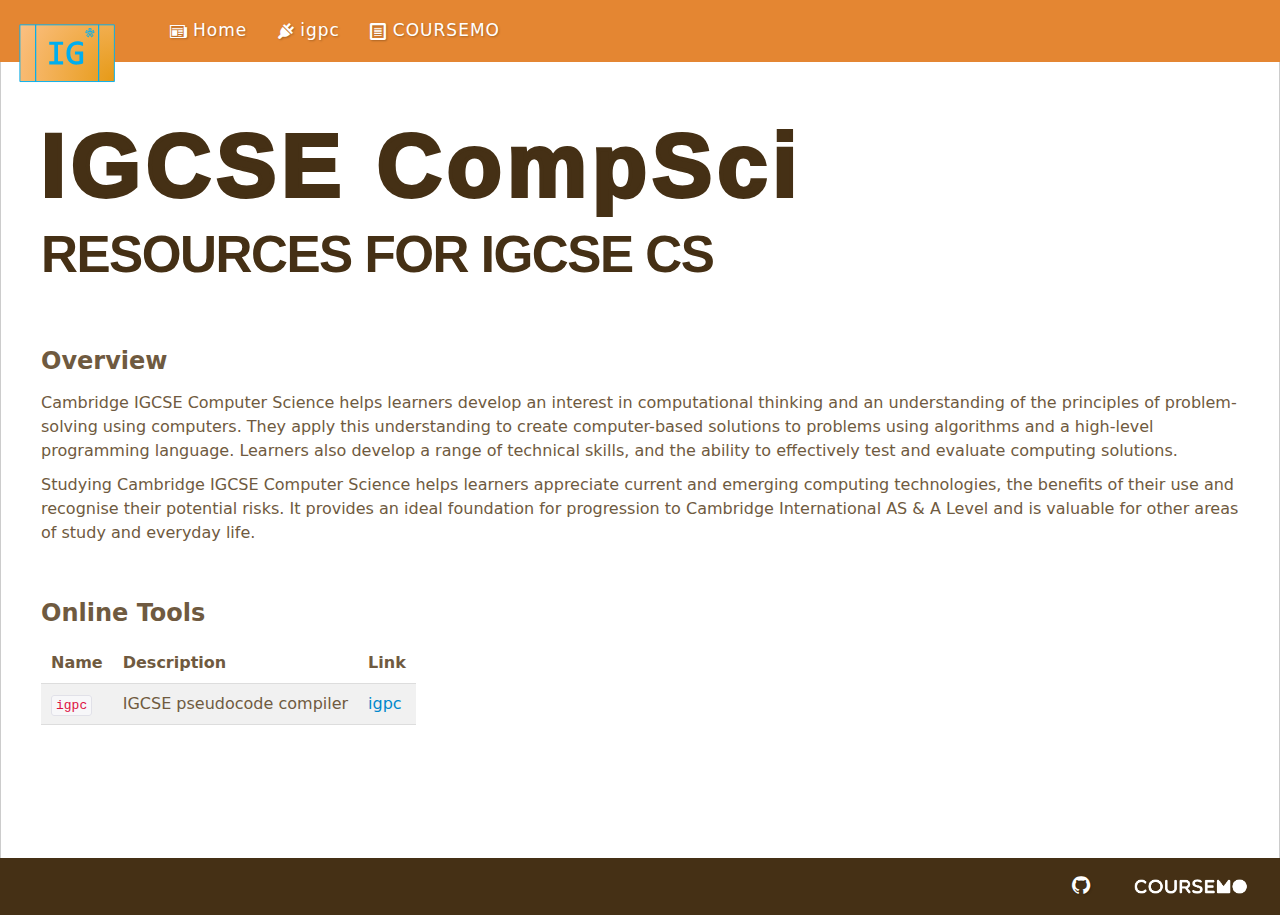
==== index.html @ 7dfcaa10 "feat: show error when compile igpc code failed" ====
<!DOCTYPE html><html lang="en"><head><meta charset="utf-8"><meta name="viewport" content="width=device-width,initial-scale=1,user-scalable=0"><title>IGCSE CompSci: RESOURCES FOR IGCSE CS</title><link rel="icon shortcut" type="image/x-icon" href="/favicon.09aa0899.ico"><link href="/index.f1727b4e.css" rel="stylesheet"><link href="/index.8c109ecf.css" rel="stylesheet"></head><body class="page-index"> <div class="navbar navbar-inverse"> <div class="navbar-inner"> <div class="container"> <div class="collapse nav-collapse"> <a class="brand" href="/"><span class="logo"></span></a> <ul class="flex flex-wrap nav"> <li> <a href="/"><i class="icon-newspaper"></i><span>Home</span></a> </li>           <li> <a href="/igpc/"><i class="icon-power-cord"></i><span>igpc</span></a> </li> <li class="hidden md:list-item"> <a href="https://www.coursemo.com/" title="COURSEMO"><i class="icon-file-text"></i><span>COURSEMO</span></a> </li> </ul> </div> </div> </div> </div> <div class="main"> <div class="container mx-auto"> <div class="main-content"> <div class="title-header"> <span class="name">IGCSE CompSci</span><span class="tag-line">RESOURCES FOR IGCSE CS</span> </div> <h2>Overview</h2> <p> Cambridge IGCSE Computer Science helps learners develop an interest in computational thinking and an understanding of the principles of problem-solving using computers. They apply this understanding to create computer-based solutions to problems using algorithms and a high-level programming language. Learners also develop a range of technical skills, and the ability to effectively test and evaluate computing solutions. </p> <p> Studying Cambridge IGCSE Computer Science helps learners appreciate current and emerging computing technologies, the benefits of their use and recognise their potential risks. It provides an ideal foundation for progression to Cambridge International AS & A Level and is valuable for other areas of study and everyday life. </p> <h2>Online Tools</h2> <table class="border-collapse my-table"> <tbody> <tr> <th>Name</th> <th>Description</th> <th>Link</th> </tr> <tr> <td><code>igpc</code></td> <td>IGCSE pseudocode compiler</td> <td> <a href="/igpc/">igpc</a> </td> </tr> </tbody> </table> </div> </div> </div> <footer class="footer"> <div class="inner"> <div class="container mx-auto"> <div class="footer-main"> <ul class="flex flex-row justify-end">  <li class="social"> <a href="https://github.com/igcompsci" title="igcompsci on GitHub"><span class="icon-github"></span></a> </li> <li> <a href="https://www.coursemo.com/" title="COURSEMO"><img src="/coursemo-logo.a5d1cfae.png" alt="COURSEMO" width="150" height="20" class="inline-block"></a> </li> </ul> </div> </div> </div> </footer> </body></html>
---- index.f1727b4e.css ----
*,:before,:after{box-sizing:border-box;border:0 solid #e5e7eb}:before,:after{--tw-content:""}html{-webkit-text-size-adjust:100%;tab-size:4;font-family:ui-sans-serif,system-ui,-apple-system,BlinkMacSystemFont,Segoe UI,Roboto,Helvetica Neue,Arial,Noto Sans,sans-serif,Apple Color Emoji,Segoe UI Emoji,Segoe UI Symbol,Noto Color Emoji;line-height:1.5}body{line-height:inherit;margin:0}hr{height:0;color:inherit;border-top-width:1px}abbr:where([title]){-webkit-text-decoration:underline dotted;text-decoration:underline dotted}h1,h2,h3,h4,h5,h6{font-size:inherit;font-weight:inherit}a{color:inherit;-webkit-text-decoration:inherit;-webkit-text-decoration:inherit;text-decoration:inherit}b,strong{font-weight:bolder}code,kbd,samp,pre{font-family:ui-monospace,SFMono-Regular,Menlo,Monaco,Consolas,Liberation Mono,Courier New,monospace;font-size:1em}small{font-size:80%}sub,sup{vertical-align:baseline;font-size:75%;line-height:0;position:relative}sub{bottom:-.25em}sup{top:-.5em}table{text-indent:0;border-color:inherit;border-collapse:collapse}button,input,optgroup,select,textarea{font-family:inherit;font-size:100%;font-weight:inherit;line-height:inherit;color:inherit;margin:0;padding:0}button,select{text-transform:none}button,[type=button],[type=reset],[type=submit]{-webkit-appearance:button;background-color:#0000;background-image:none}:-moz-focusring{outline:auto}:-moz-ui-invalid{box-shadow:none}progress{vertical-align:baseline}::-webkit-inner-spin-button,::-webkit-outer-spin-button{height:auto}[type=search]{-webkit-appearance:textfield;outline-offset:-2px}::-webkit-search-decoration{-webkit-appearance:none}::-webkit-file-upload-button{-webkit-appearance:button;font:inherit}summary{display:list-item}blockquote,dl,dd,h1,h2,h3,h4,h5,h6,hr,figure,p,pre{margin:0}fieldset{margin:0;padding:0}legend{padding:0}ol,ul,menu{margin:0;padding:0;list-style:none}textarea{resize:vertical}input::placeholder,textarea::placeholder{opacity:1;color:#9ca3af}button,[role=button]{cursor:pointer}:disabled{cursor:default}img,svg,video,canvas,audio,iframe,embed,object{vertical-align:middle;display:block}img,video{max-width:100%;height:auto}*,:before,:after{--tw-border-spacing-x:0;--tw-border-spacing-y:0;--tw-translate-x:0;--tw-translate-y:0;--tw-rotate:0;--tw-skew-x:0;--tw-skew-y:0;--tw-scale-x:1;--tw-scale-y:1;--tw-pan-x: ;--tw-pan-y: ;--tw-pinch-zoom: ;--tw-scroll-snap-strictness:proximity;--tw-ordinal: ;--tw-slashed-zero: ;--tw-numeric-figure: ;--tw-numeric-spacing: ;--tw-numeric-fraction: ;--tw-ring-inset: ;--tw-ring-offset-width:0px;--tw-ring-offset-color:#fff;--tw-ring-color:#3b82f680;--tw-ring-offset-shadow:0 0 #0000;--tw-ring-shadow:0 0 #0000;--tw-shadow:0 0 #0000;--tw-shadow-colored:0 0 #0000;--tw-blur: ;--tw-brightness: ;--tw-contrast: ;--tw-grayscale: ;--tw-hue-rotate: ;--tw-invert: ;--tw-saturate: ;--tw-sepia: ;--tw-drop-shadow: ;--tw-backdrop-blur: ;--tw-backdrop-brightness: ;--tw-backdrop-contrast: ;--tw-backdrop-grayscale: ;--tw-backdrop-hue-rotate: ;--tw-backdrop-invert: ;--tw-backdrop-opacity: ;--tw-backdrop-saturate: ;--tw-backdrop-sepia: }::backdrop{--tw-border-spacing-x:0;--tw-border-spacing-y:0;--tw-translate-x:0;--tw-translate-y:0;--tw-rotate:0;--tw-skew-x:0;--tw-skew-y:0;--tw-scale-x:1;--tw-scale-y:1;--tw-pan-x: ;--tw-pan-y: ;--tw-pinch-zoom: ;--tw-scroll-snap-strictness:proximity;--tw-ordinal: ;--tw-slashed-zero: ;--tw-numeric-figure: ;--tw-numeric-spacing: ;--tw-numeric-fraction: ;--tw-ring-inset: ;--tw-ring-offset-width:0px;--tw-ring-offset-color:#fff;--tw-ring-color:#3b82f680;--tw-ring-offset-shadow:0 0 #0000;--tw-ring-shadow:0 0 #0000;--tw-shadow:0 0 #0000;--tw-shadow-colored:0 0 #0000;--tw-blur: ;--tw-brightness: ;--tw-contrast: ;--tw-grayscale: ;--tw-hue-rotate: ;--tw-invert: ;--tw-saturate: ;--tw-sepia: ;--tw-drop-shadow: ;--tw-backdrop-blur: ;--tw-backdrop-brightness: ;--tw-backdrop-contrast: ;--tw-backdrop-grayscale: ;--tw-backdrop-hue-rotate: ;--tw-backdrop-invert: ;--tw-backdrop-opacity: ;--tw-backdrop-saturate: ;--tw-backdrop-sepia: }.container{width:100%}@media (min-width:640px){.container{max-width:640px}}@media (min-width:768px){.container{max-width:768px}}@media (min-width:1024px){.container{max-width:1024px}}@media (min-width:1280px){.container{max-width:1280px}}@media (min-width:1536px){.container{max-width:1536px}}.absolute{position:absolute}.relative{position:relative}.right-4{right:1rem}.top-3{top:.75rem}.mx-auto{margin-left:auto;margin-right:auto}.mb-2{margin-bottom:.5rem}.mt-2{margin-top:.5rem}.inline-block{display:inline-block}.flex{display:flex}.table{display:table}.hidden{display:none}.w-full{width:100%}.border-collapse{border-collapse:collapse}.cursor-pointer{cursor:pointer}.flex-row{flex-direction:row}.flex-wrap{flex-wrap:wrap}.justify-end{justify-content:flex-end}.justify-between{justify-content:space-between}.gap-y-6{row-gap:1.5rem}.overflow-auto{overflow:auto}.rounded-md{border-radius:.375rem}.border{border-width:1px}.bg-gray-50{--tw-bg-opacity:1;background-color:rgb(249 250 251/var(--tw-bg-opacity))}.bg-white{--tw-bg-opacity:1;background-color:rgb(255 255 255/var(--tw-bg-opacity))}.bg-indigo-600{--tw-bg-opacity:1;background-color:rgb(79 70 229/var(--tw-bg-opacity))}.bg-stone-800{--tw-bg-opacity:1;background-color:rgb(41 37 36/var(--tw-bg-opacity))}.bg-cyan-500{--tw-bg-opacity:1;background-color:rgb(6 182 212/var(--tw-bg-opacity))}.px-4{padding-left:1rem;padding-right:1rem}.py-4{padding-top:1rem;padding-bottom:1rem}.py-2{padding-top:.5rem;padding-bottom:.5rem}.py-5{padding-top:1.25rem;padding-bottom:1.25rem}.font-bold{font-weight:700}.italic{font-style:italic}.text-black{--tw-text-opacity:1;color:rgb(0 0 0/var(--tw-text-opacity))}.text-gray-500{--tw-text-opacity:1;color:rgb(107 114 128/var(--tw-text-opacity))}.text-red-500{--tw-text-opacity:1;color:rgb(239 68 68/var(--tw-text-opacity))}.text-white{--tw-text-opacity:1;color:rgb(255 255 255/var(--tw-text-opacity))}.text-zinc-500{--tw-text-opacity:1;color:rgb(113 113 122/var(--tw-text-opacity))}@font-face{font-family:icomoon;src:url(icomoon.8919afe2.woff)format("woff"),url(icomoon.17efd0f9.ttf)format("truetype"),url(icomoon.3ae5af94.svg#icomoon)format("svg");font-weight:400;font-style:normal}.anchor:before,[class*=\ icon-],[class^=icon-]{speak:none;font-variant:normal;text-transform:none;-webkit-font-smoothing:antialiased;-moz-osx-font-smoothing:grayscale;font-style:normal;font-weight:400;line-height:1;font-family:icomoon!important}.icon-newspaper:before{content:""}.icon-file-text:before{content:""}.icon-cog:before{content:""}.icon-power-cord:before{content:""}.anchor:before{content:""}.icon-star-full:before{content:""}.icon-arrow-right:before{content:""}.icon-twitter:before{content:""}.icon-rss:before{content:""}.icon-github:before{content:""}.hover\:bg-indigo-700:hover{--tw-bg-opacity:1;background-color:rgb(67 56 202/var(--tw-bg-opacity))}.hover\:bg-cyan-600:hover{--tw-bg-opacity:1;background-color:rgb(8 145 178/var(--tw-bg-opacity))}.hover\:text-black:hover{--tw-text-opacity:1;color:rgb(0 0 0/var(--tw-text-opacity))}@media (min-width:768px){.md\:list-item{display:list-item}}@media (min-width:1024px){.lg\:w-1\/2{width:50%}}
---- index.8c109ecf.css ----
body{color:#6f5a40;background:#f5f6f6}a{color:#08c;text-decoration:none}a:hover{color:#e48632;text-decoration:underline}p{margin:0 0 10px}img{max-width:100%;width:auto\9 ;height:auto;vertical-align:middle;border:0}pre{word-break:break-all;word-wrap:break-word;white-space:pre;white-space:pre-wrap;background-color:#f5f5f5;border:1px solid #00000026;border-radius:4px;margin:0 0 10px;padding:9.5px;font-size:13px;line-height:20px;display:block}code,pre{font-family:Monaco,Consolas,Lucida Console,monospace;font-size:13px}code{color:#d14;white-space:nowrap;background-color:#f7f7f9;border:1px solid #e1e1e8;border-radius:3px;padding:2px 4px}pre code{color:#f8f8f8;background-color:#181818;padding:1em;font-size:14px;display:block}.my-table th,.my-table td{text-align:left;vertical-align:top;padding:8px 10px;display:table-cell}.my-table tr{border-bottom:1px solid #ddd}.my-table tr:nth-child(2n){background-color:#f1f1f1}.navbar-inverse .navbar-inner{filter:none;background-color:#e48632;background-image:none;border:0;border-radius:0;padding:0}.navbar .container{margin-left:auto;margin-right:auto}.navbar .nav{letter-spacing:1px;margin:0 10px 0 155px;font-size:17px;font-weight:400}.nav-collapse{position:relative}.navbar .nav>li>a{color:#fff;text-shadow:1px 1px 2px #00000040;padding:18px 15px;display:block}.navbar .nav>li>a:hover{color:#fff;background-color:#d67f2d;text-decoration:none}.navbar .nav>li>a i{vertical-align:middle;margin-top:1px;margin-right:5px;display:inline-block}.page-index .brand{position:absolute;top:5px}.page-index .brand .logo{z-index:3;position:relative}.brand .logo{width:150px;height:90px;background-image:url(igcompsci-logo.c25d1e5a.svg);display:block}.main{min-height:600px;background-color:#f5f6f6}.main .main-content{min-height:796px;background-color:#fff;border-left:1px solid #ccc;border-right:1px solid #ccc;padding:36px 40px}.main-content h1,.main-content h2,.main-content h3,.main-content h4,.main-content h5,.main-content h6{color:inherit;text-rendering:optimizelegibility;margin:10px 0;font-family:inherit;font-weight:700;line-height:20px}.main-content h1,.main-content h2,.main-content h3{line-height:40px}.main-content h1{color:#453015;margin:50px 0 .8em;font-family:sans-serif;font-size:32px}.main-content h2{margin-top:2em;font-size:24px}.main-content h3{margin-top:1em;font-size:1.2em}.footer{color:#fff;height:4em;letter-spacing:1px;text-shadow:1px 1px 2px #00000040;font-size:14px;line-height:4em}.footer .inner{background-color:#453015}.footer-main li a{color:#fff;padding:1.4em 1em}.footer-main li a:hover{background-color:#3e2b13;text-decoration:none}.footer-main li.social a{vertical-align:middle;padding:.95em .6em .73em;font-size:1.3em}.main-content .title-header{color:#453015;margin:0 0 .8em;font-family:sans-serif;font-size:32px}.main-content .title-header .name{letter-spacing:.06em;-webkit-text-stroke:4px;font-size:2.8em;font-weight:900}.main-content .title-header .tag-line{letter-spacing:-1.5px;text-transform:uppercase;margin-top:-.3em;margin-bottom:10px;font-size:1.6em;font-weight:700;display:block}@media (max-width:1024px){.main .main-content{padding:32px 10px 20px}.main-content h2{margin-top:1em}.main-content .title-header{font-size:16px}}
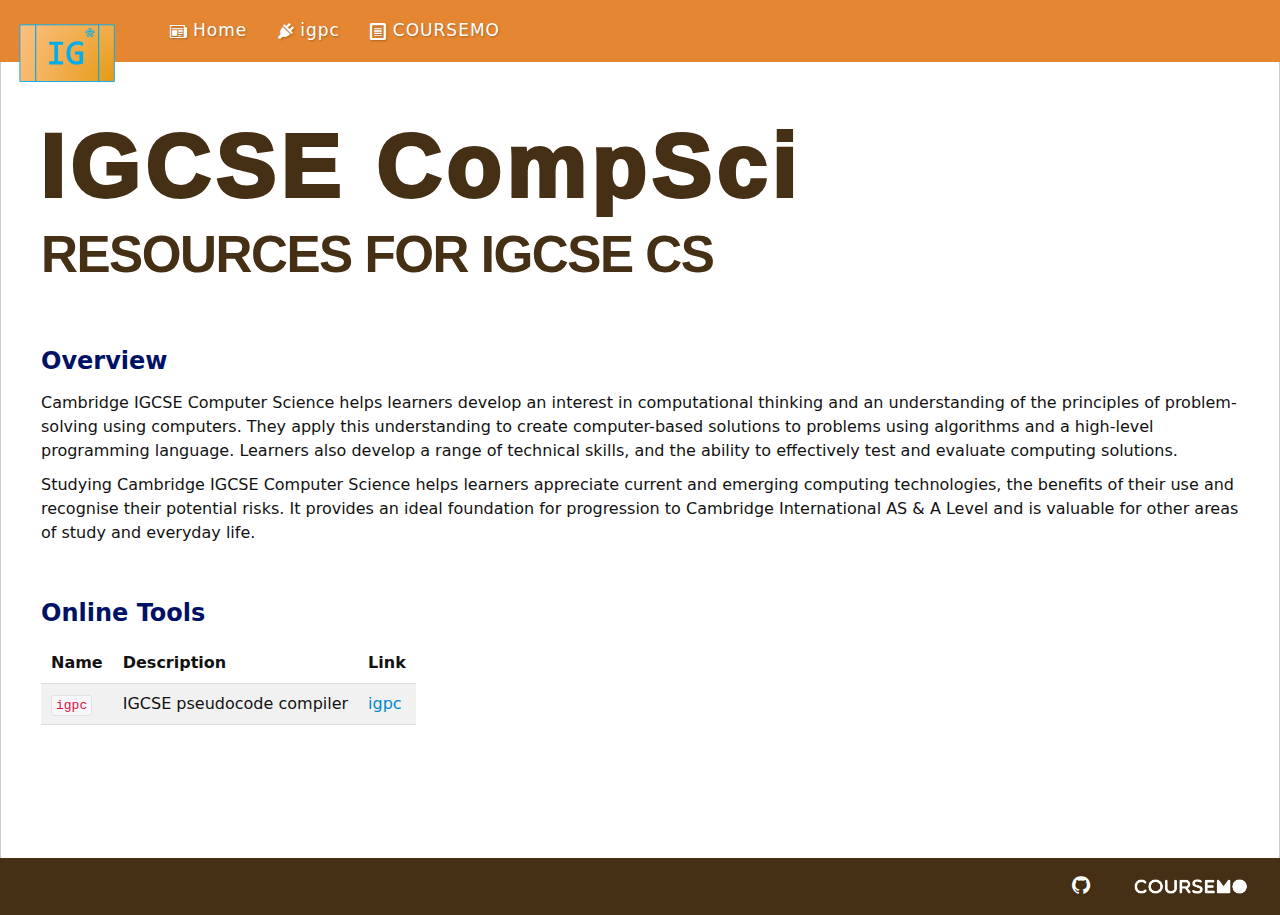
==== commit 23916d92: "feat: add page lightbot" ====
--- a/index.html
+++ b/index.html
@@ -1 +1 @@
-<!DOCTYPE html><html lang="en"><head><meta charset="utf-8"><meta name="viewport" content="width=device-width,initial-scale=1,user-scalable=0"><title>IGCSE CompSci: RESOURCES FOR IGCSE CS</title><link rel="icon shortcut" type="image/x-icon" href="/favicon.09aa0899.ico"><link href="/index.f1727b4e.css" rel="stylesheet"><link href="/index.8c109ecf.css" rel="stylesheet"></head><body class="page-index"> <div class="navbar navbar-inverse"> <div class="navbar-inner"> <div class="container"> <div class="collapse nav-collapse"> <a class="brand" href="/"><span class="logo"></span></a> <ul class="flex flex-wrap nav"> <li> <a href="/"><i class="icon-newspaper"></i><span>Home</span></a> </li>           <li> <a href="/igpc/"><i class="icon-power-cord"></i><span>igpc</span></a> </li> <li class="hidden md:list-item"> <a href="https://www.coursemo.com/" title="COURSEMO"><i class="icon-file-text"></i><span>COURSEMO</span></a> </li> </ul> </div> </div> </div> </div> <div class="main"> <div class="container mx-auto"> <div class="main-content"> <div class="title-header"> <span class="name">IGCSE CompSci</span><span class="tag-line">RESOURCES FOR IGCSE CS</span> </div> <h2>Overview</h2> <p> Cambridge IGCSE Computer Science helps learners develop an interest in computational thinking and an understanding of the principles of problem-solving using computers. They apply this understanding to create computer-based solutions to problems using algorithms and a high-level programming language. Learners also develop a range of technical skills, and the ability to effectively test and evaluate computing solutions. </p> <p> Studying Cambridge IGCSE Computer Science helps learners appreciate current and emerging computing technologies, the benefits of their use and recognise their potential risks. It provides an ideal foundation for progression to Cambridge International AS & A Level and is valuable for other areas of study and everyday life. </p> <h2>Online Tools</h2> <table class="border-collapse my-table"> <tbody> <tr> <th>Name</th> <th>Description</th> <th>Link</th> </tr> <tr> <td><code>igpc</code></td> <td>IGCSE pseudocode compiler</td> <td> <a href="/igpc/">igpc</a> </td> </tr> </tbody> </table> </div> </div> </div> <footer class="footer"> <div class="inner"> <div class="container mx-auto"> <div class="footer-main"> <ul class="flex flex-row justify-end">  <li class="social"> <a href="https://github.com/igcompsci" title="igcompsci on GitHub"><span class="icon-github"></span></a> </li> <li> <a href="https://www.coursemo.com/" title="COURSEMO"><img src="/coursemo-logo.a5d1cfae.png" alt="COURSEMO" width="150" height="20" class="inline-block"></a> </li> </ul> </div> </div> </div> </footer> </body></html>+<!DOCTYPE html><html lang="en"><head><meta charset="utf-8"><meta name="viewport" content="width=device-width,initial-scale=1,user-scalable=0"><title>IGCSE CompSci: RESOURCES FOR IGCSE CS</title><link rel="icon shortcut" type="image/x-icon" href="/favicon.09aa0899.ico"><link href="/index.448b5e27.css" rel="stylesheet"><link href="/index.25e661e1.css" rel="stylesheet"></head><body class="page-index"> <div class="navbar navbar-inverse"> <div class="navbar-inner"> <div class="container"> <div class="collapse nav-collapse"> <a class="brand" href="/"><span class="logo"></span></a> <ul class="flex flex-wrap nav"> <li> <a href="/"><i class="icon-newspaper"></i><span>Home</span></a> </li>           <li> <a href="/igpc/"><i class="icon-power-cord"></i><span>igpc</span></a> </li> <li class="hidden md:list-item"> <a href="https://www.coursemo.com/" title="COURSEMO"><i class="icon-file-text"></i><span>COURSEMO</span></a> </li> </ul> </div> </div> </div> </div> <div class="main"> <div class="container mx-auto"> <div class="main-content"> <div class="title-header"> <span class="name">IGCSE CompSci</span><span class="tag-line">RESOURCES FOR IGCSE CS</span> </div> <h2>Overview</h2> <p> Cambridge IGCSE Computer Science helps learners develop an interest in computational thinking and an understanding of the principles of problem-solving using computers. They apply this understanding to create computer-based solutions to problems using algorithms and a high-level programming language. Learners also develop a range of technical skills, and the ability to effectively test and evaluate computing solutions. </p> <p> Studying Cambridge IGCSE Computer Science helps learners appreciate current and emerging computing technologies, the benefits of their use and recognise their potential risks. It provides an ideal foundation for progression to Cambridge International AS & A Level and is valuable for other areas of study and everyday life. </p> <h2>Online Tools</h2> <table class="border-collapse my-table"> <tbody> <tr> <th>Name</th> <th>Description</th> <th>Link</th> </tr> <tr> <td><code>igpc</code></td> <td>IGCSE pseudocode compiler</td> <td> <a href="/igpc/">igpc</a> </td> </tr> </tbody> </table> </div> </div> </div> <footer class="footer"> <div class="inner"> <div class="container mx-auto"> <div class="footer-main"> <ul class="flex flex-row justify-end">  <li class="social"> <a href="https://github.com/igcompsci" title="igcompsci on GitHub"><span class="icon-github"></span></a> </li> <li> <a href="https://www.coursemo.com/" title="COURSEMO"><img src="/coursemo-logo.a5d1cfae.png" alt="COURSEMO" width="150" height="20" class="inline-block"></a> </li> </ul> </div> </div> </div> </footer> </body></html>--- a/index.448b5e27.css
+++ b/index.448b5e27.css
@@ -0,0 +1 @@
+*,:before,:after{box-sizing:border-box;border:0 solid #e5e7eb}:before,:after{--tw-content:""}html{-webkit-text-size-adjust:100%;tab-size:4;font-family:ui-sans-serif,system-ui,-apple-system,BlinkMacSystemFont,Segoe UI,Roboto,Helvetica Neue,Arial,Noto Sans,sans-serif,Apple Color Emoji,Segoe UI Emoji,Segoe UI Symbol,Noto Color Emoji;line-height:1.5}body{line-height:inherit;margin:0}hr{height:0;color:inherit;border-top-width:1px}abbr:where([title]){-webkit-text-decoration:underline dotted;text-decoration:underline dotted}h1,h2,h3,h4,h5,h6{font-size:inherit;font-weight:inherit}a{color:inherit;-webkit-text-decoration:inherit;-webkit-text-decoration:inherit;text-decoration:inherit}b,strong{font-weight:bolder}code,kbd,samp,pre{font-family:ui-monospace,SFMono-Regular,Menlo,Monaco,Consolas,Liberation Mono,Courier New,monospace;font-size:1em}small{font-size:80%}sub,sup{vertical-align:baseline;font-size:75%;line-height:0;position:relative}sub{bottom:-.25em}sup{top:-.5em}table{text-indent:0;border-color:inherit;border-collapse:collapse}button,input,optgroup,select,textarea{font-family:inherit;font-size:100%;font-weight:inherit;line-height:inherit;color:inherit;margin:0;padding:0}button,select{text-transform:none}button,[type=button],[type=reset],[type=submit]{-webkit-appearance:button;background-color:#0000;background-image:none}:-moz-focusring{outline:auto}:-moz-ui-invalid{box-shadow:none}progress{vertical-align:baseline}::-webkit-inner-spin-button,::-webkit-outer-spin-button{height:auto}[type=search]{-webkit-appearance:textfield;outline-offset:-2px}::-webkit-search-decoration{-webkit-appearance:none}::-webkit-file-upload-button{-webkit-appearance:button;font:inherit}summary{display:list-item}blockquote,dl,dd,h1,h2,h3,h4,h5,h6,hr,figure,p,pre{margin:0}fieldset{margin:0;padding:0}legend{padding:0}ol,ul,menu{margin:0;padding:0;list-style:none}textarea{resize:vertical}input::placeholder,textarea::placeholder{opacity:1;color:#9ca3af}button,[role=button]{cursor:pointer}:disabled{cursor:default}img,svg,video,canvas,audio,iframe,embed,object{vertical-align:middle;display:block}img,video{max-width:100%;height:auto}*,:before,:after{--tw-border-spacing-x:0;--tw-border-spacing-y:0;--tw-translate-x:0;--tw-translate-y:0;--tw-rotate:0;--tw-skew-x:0;--tw-skew-y:0;--tw-scale-x:1;--tw-scale-y:1;--tw-pan-x: ;--tw-pan-y: ;--tw-pinch-zoom: ;--tw-scroll-snap-strictness:proximity;--tw-ordinal: ;--tw-slashed-zero: ;--tw-numeric-figure: ;--tw-numeric-spacing: ;--tw-numeric-fraction: ;--tw-ring-inset: ;--tw-ring-offset-width:0px;--tw-ring-offset-color:#fff;--tw-ring-color:#3b82f680;--tw-ring-offset-shadow:0 0 #0000;--tw-ring-shadow:0 0 #0000;--tw-shadow:0 0 #0000;--tw-shadow-colored:0 0 #0000;--tw-blur: ;--tw-brightness: ;--tw-contrast: ;--tw-grayscale: ;--tw-hue-rotate: ;--tw-invert: ;--tw-saturate: ;--tw-sepia: ;--tw-drop-shadow: ;--tw-backdrop-blur: ;--tw-backdrop-brightness: ;--tw-backdrop-contrast: ;--tw-backdrop-grayscale: ;--tw-backdrop-hue-rotate: ;--tw-backdrop-invert: ;--tw-backdrop-opacity: ;--tw-backdrop-saturate: ;--tw-backdrop-sepia: }::backdrop{--tw-border-spacing-x:0;--tw-border-spacing-y:0;--tw-translate-x:0;--tw-translate-y:0;--tw-rotate:0;--tw-skew-x:0;--tw-skew-y:0;--tw-scale-x:1;--tw-scale-y:1;--tw-pan-x: ;--tw-pan-y: ;--tw-pinch-zoom: ;--tw-scroll-snap-strictness:proximity;--tw-ordinal: ;--tw-slashed-zero: ;--tw-numeric-figure: ;--tw-numeric-spacing: ;--tw-numeric-fraction: ;--tw-ring-inset: ;--tw-ring-offset-width:0px;--tw-ring-offset-color:#fff;--tw-ring-color:#3b82f680;--tw-ring-offset-shadow:0 0 #0000;--tw-ring-shadow:0 0 #0000;--tw-shadow:0 0 #0000;--tw-shadow-colored:0 0 #0000;--tw-blur: ;--tw-brightness: ;--tw-contrast: ;--tw-grayscale: ;--tw-hue-rotate: ;--tw-invert: ;--tw-saturate: ;--tw-sepia: ;--tw-drop-shadow: ;--tw-backdrop-blur: ;--tw-backdrop-brightness: ;--tw-backdrop-contrast: ;--tw-backdrop-grayscale: ;--tw-backdrop-hue-rotate: ;--tw-backdrop-invert: ;--tw-backdrop-opacity: ;--tw-backdrop-saturate: ;--tw-backdrop-sepia: }.container{width:100%}@media (min-width:640px){.container{max-width:640px}}@media (min-width:768px){.container{max-width:768px}}@media (min-width:1024px){.container{max-width:1024px}}@media (min-width:1280px){.container{max-width:1280px}}@media (min-width:1536px){.container{max-width:1536px}}.absolute{position:absolute}.relative{position:relative}.right-4{right:1rem}.top-3{top:.75rem}.mx-auto{margin-left:auto;margin-right:auto}.my-4{margin-top:1rem;margin-bottom:1rem}.mb-2{margin-bottom:.5rem}.mt-2{margin-top:.5rem}.inline-block{display:inline-block}.flex{display:flex}.table{display:table}.grid{display:grid}.hidden{display:none}.w-full{width:100%}.border-collapse{border-collapse:collapse}.cursor-pointer{cursor:pointer}.flex-row{flex-direction:row}.flex-wrap{flex-wrap:wrap}.justify-end{justify-content:flex-end}.justify-between{justify-content:space-between}.gap-y-6{row-gap:1.5rem}.overflow-auto{overflow:auto}.rounded-md{border-radius:.375rem}.border{border-width:1px}.bg-gray-50{--tw-bg-opacity:1;background-color:rgb(249 250 251/var(--tw-bg-opacity))}.bg-white{--tw-bg-opacity:1;background-color:rgb(255 255 255/var(--tw-bg-opacity))}.bg-indigo-600{--tw-bg-opacity:1;background-color:rgb(79 70 229/var(--tw-bg-opacity))}.bg-stone-800{--tw-bg-opacity:1;background-color:rgb(41 37 36/var(--tw-bg-opacity))}.bg-cyan-500{--tw-bg-opacity:1;background-color:rgb(6 182 212/var(--tw-bg-opacity))}.px-4{padding-left:1rem;padding-right:1rem}.py-4{padding-top:1rem;padding-bottom:1rem}.py-2{padding-top:.5rem;padding-bottom:.5rem}.py-5{padding-top:1.25rem;padding-bottom:1.25rem}.font-bold{font-weight:700}.italic{font-style:italic}.text-black{--tw-text-opacity:1;color:rgb(0 0 0/var(--tw-text-opacity))}.text-gray-500{--tw-text-opacity:1;color:rgb(107 114 128/var(--tw-text-opacity))}.text-red-500{--tw-text-opacity:1;color:rgb(239 68 68/var(--tw-text-opacity))}.text-white{--tw-text-opacity:1;color:rgb(255 255 255/var(--tw-text-opacity))}.text-zinc-500{--tw-text-opacity:1;color:rgb(113 113 122/var(--tw-text-opacity))}@font-face{font-family:icomoon;src:url(icomoon.8919afe2.woff)format("woff"),url(icomoon.17efd0f9.ttf)format("truetype"),url(icomoon.3ae5af94.svg#icomoon)format("svg");font-weight:400;font-style:normal}.anchor:before,[class*=\ icon-],[class^=icon-]{speak:none;font-variant:normal;text-transform:none;-webkit-font-smoothing:antialiased;-moz-osx-font-smoothing:grayscale;font-style:normal;font-weight:400;line-height:1;font-family:icomoon!important}.icon-newspaper:before{content:""}.icon-file-text:before{content:""}.icon-cog:before{content:""}.icon-power-cord:before{content:""}.anchor:before{content:""}.icon-star-full:before{content:""}.icon-arrow-right:before{content:""}.icon-twitter:before{content:""}.icon-rss:before{content:""}.icon-github:before{content:""}.hover\:bg-indigo-700:hover{--tw-bg-opacity:1;background-color:rgb(67 56 202/var(--tw-bg-opacity))}.hover\:bg-cyan-600:hover{--tw-bg-opacity:1;background-color:rgb(8 145 178/var(--tw-bg-opacity))}.hover\:text-black:hover{--tw-text-opacity:1;color:rgb(0 0 0/var(--tw-text-opacity))}@media (min-width:768px){.md\:list-item{display:list-item}}@media (min-width:1024px){.lg\:w-1\/2{width:50%}}--- a/index.25e661e1.css
+++ b/index.25e661e1.css
@@ -0,0 +1 @@
+body{color:#6f5a40;background:#f5f6f6}a{color:#08c;text-decoration:none}a:hover{color:#e48632;text-decoration:underline}p{margin:0 0 10px}img{max-width:100%;width:auto\9 ;height:auto;vertical-align:middle;border:0}pre{word-break:break-all;word-wrap:break-word;white-space:pre;white-space:pre-wrap;background-color:#f5f5f5;border:1px solid #00000026;border-radius:4px;margin:0 0 10px;padding:9.5px;font-size:13px;line-height:20px;display:block}pre.no-background{background-color:inherit;border:none}code,pre{font-family:Monaco,Consolas,Lucida Console,monospace;font-size:13px}code{color:#d14;white-space:nowrap;background-color:#f7f7f9;border:1px solid #e1e1e8;border-radius:3px;padding:2px 4px}pre code{color:#f8f8f8;background-color:#181818;padding:1em;font-size:14px;display:block}blockquote{background-color:#d8e2ff;border:1px solid #228}blockquote.info{background-image:url(info-icon.6551802e.png);background-position:1em .4em;background-repeat:no-repeat;padding:1em 1em 1em 5em}.my-table-1{border-collapse:collapse;border:1px solid #000;margin:1em 0}.my-table-1 th{color:#000;background-color:#aff;border:1px solid #000;padding:.4em}.my-table-1 td{vertical-align:top;color:#000;background-color:#dff;border:1px solid #000;padding:.2em .4em}.my-table th,.my-table td{text-align:left;vertical-align:top;padding:8px 10px;display:table-cell}.my-table tr{border-bottom:1px solid #ddd}.my-table tr:nth-child(2n){background-color:#f1f1f1}.navbar-inverse .navbar-inner{filter:none;background-color:#e48632;background-image:none;border:0;border-radius:0;padding:0}.navbar .container{margin-left:auto;margin-right:auto}.navbar .nav{letter-spacing:1px;margin:0 10px 0 155px;font-size:17px;font-weight:400}.nav-collapse{position:relative}.navbar .nav>li>a{color:#fff;text-shadow:1px 1px 2px #00000040;padding:18px 15px;display:block}.navbar .nav>li>a:hover{color:#fff;background-color:#d67f2d;text-decoration:none}.navbar .nav>li>a i{vertical-align:middle;margin-top:1px;margin-right:5px;display:inline-block}.brand{position:absolute;top:5px}.brand .logo{z-index:3;width:150px;height:90px;background-image:url(igcompsci-logo.c25d1e5a.svg);display:block;position:relative}.main{min-height:600px;background-color:#f5f6f6}.main .main-content{min-height:796px;background-color:#fff;border-left:1px solid #ccc;border-right:1px solid #ccc;padding:36px 40px}.main-content{color:#121212}.main-content h1,.main-content h2,.main-content h3,.main-content h4,.main-content h5,.main-content h6{color:inherit;text-rendering:optimizelegibility;margin:10px 0;font-family:inherit;font-weight:700;line-height:20px}.main-content h1,.main-content h2,.main-content h3{line-height:40px}.main-content h1{color:#453015;margin:50px 0 .8em;font-family:sans-serif;font-size:32px}.main-content h2{color:#016;margin-top:2em;font-size:24px}.main-content h2.first{margin-top:.8em}.main-content h3{color:#825;margin-top:1em;font-size:1.2em}.main-content ul{margin:1em 0;padding-left:40px;list-style-type:disc}.footer{color:#fff;height:4em;letter-spacing:1px;text-shadow:1px 1px 2px #00000040;font-size:14px;line-height:4em}.footer .inner{background-color:#453015}.footer-main li a{color:#fff;padding:1.4em 1em}.footer-main li a:hover{background-color:#3e2b13;text-decoration:none}.footer-main li.social a{vertical-align:middle;padding:.95em .6em .73em;font-size:1.3em}.main-content .title-header{color:#453015;margin:0 0 .8em;font-family:sans-serif;font-size:32px}.main-content .title-header .name{letter-spacing:.06em;-webkit-text-stroke:4px;font-size:2.8em;font-weight:900}.main-content .title-header .tag-line{letter-spacing:-1.5px;text-transform:uppercase;margin-top:-.3em;margin-bottom:10px;font-size:1.6em;font-weight:700;display:block}@media (max-width:1024px){.main .main-content{padding:32px 10px 20px}.main-content h2{margin-top:1em}.main-content .title-header{font-size:16px}}@media (min-width:1536px){.s-mini-container .container{max-width:1280px}}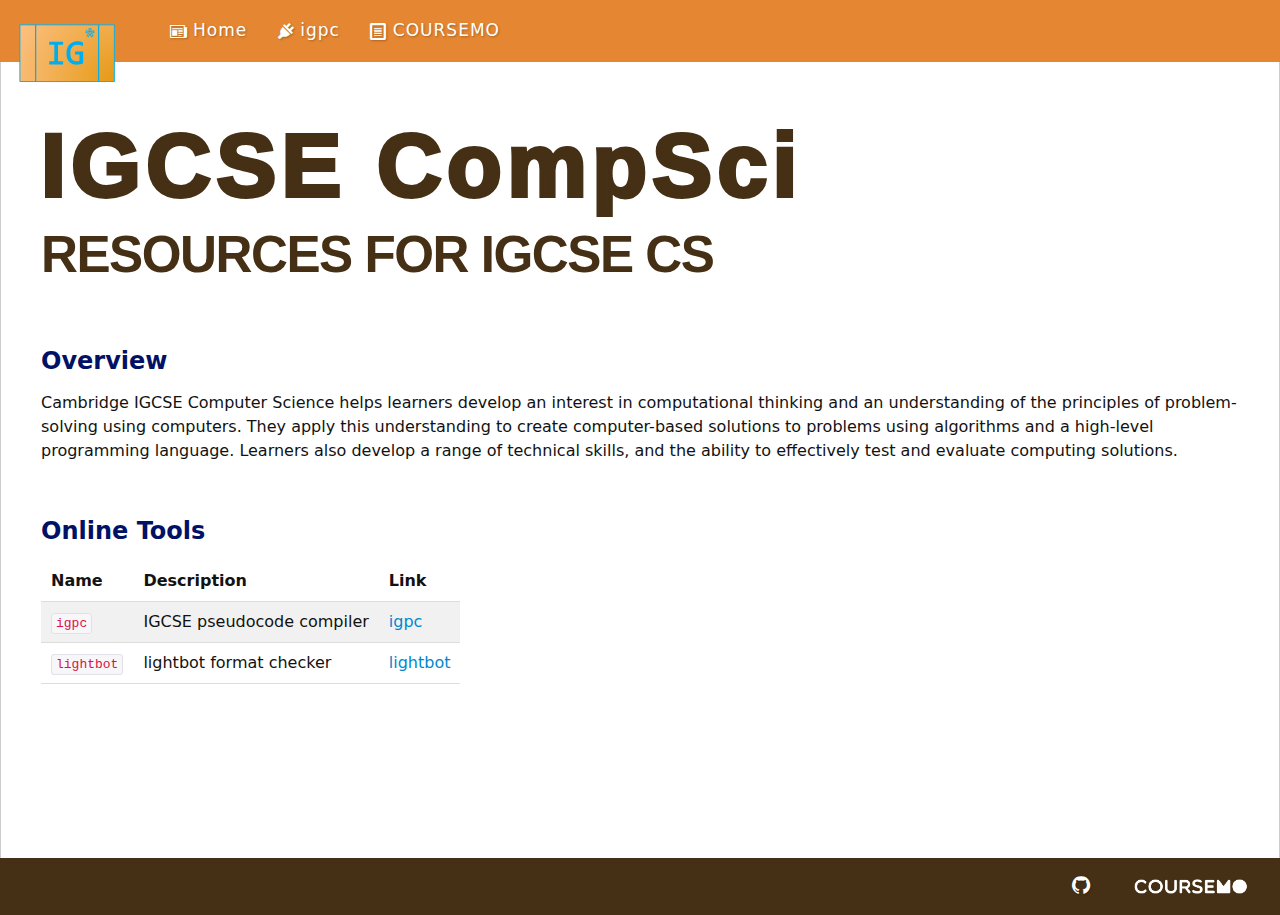
==== commit 2994a12e: "fix: js var error in lightbot format checker" ====
--- a/index.html
+++ b/index.html
@@ -1 +1 @@
-<!DOCTYPE html><html lang="en"><head><meta charset="utf-8"><meta name="viewport" content="width=device-width,initial-scale=1,user-scalable=0"><title>IGCSE CompSci: RESOURCES FOR IGCSE CS</title><link rel="icon shortcut" type="image/x-icon" href="/favicon.09aa0899.ico"><link href="/index.448b5e27.css" rel="stylesheet"><link href="/index.25e661e1.css" rel="stylesheet"></head><body class="page-index"> <div class="navbar navbar-inverse"> <div class="navbar-inner"> <div class="container"> <div class="collapse nav-collapse"> <a class="brand" href="/"><span class="logo"></span></a> <ul class="flex flex-wrap nav"> <li> <a href="/"><i class="icon-newspaper"></i><span>Home</span></a> </li>           <li> <a href="/igpc/"><i class="icon-power-cord"></i><span>igpc</span></a> </li> <li class="hidden md:list-item"> <a href="https://www.coursemo.com/" title="COURSEMO"><i class="icon-file-text"></i><span>COURSEMO</span></a> </li> </ul> </div> </div> </div> </div> <div class="main"> <div class="container mx-auto"> <div class="main-content"> <div class="title-header"> <span class="name">IGCSE CompSci</span><span class="tag-line">RESOURCES FOR IGCSE CS</span> </div> <h2>Overview</h2> <p> Cambridge IGCSE Computer Science helps learners develop an interest in computational thinking and an understanding of the principles of problem-solving using computers. They apply this understanding to create computer-based solutions to problems using algorithms and a high-level programming language. Learners also develop a range of technical skills, and the ability to effectively test and evaluate computing solutions. </p> <p> Studying Cambridge IGCSE Computer Science helps learners appreciate current and emerging computing technologies, the benefits of their use and recognise their potential risks. It provides an ideal foundation for progression to Cambridge International AS & A Level and is valuable for other areas of study and everyday life. </p> <h2>Online Tools</h2> <table class="border-collapse my-table"> <tbody> <tr> <th>Name</th> <th>Description</th> <th>Link</th> </tr> <tr> <td><code>igpc</code></td> <td>IGCSE pseudocode compiler</td> <td> <a href="/igpc/">igpc</a> </td> </tr> </tbody> </table> </div> </div> </div> <footer class="footer"> <div class="inner"> <div class="container mx-auto"> <div class="footer-main"> <ul class="flex flex-row justify-end">  <li class="social"> <a href="https://github.com/igcompsci" title="igcompsci on GitHub"><span class="icon-github"></span></a> </li> <li> <a href="https://www.coursemo.com/" title="COURSEMO"><img src="/coursemo-logo.a5d1cfae.png" alt="COURSEMO" width="150" height="20" class="inline-block"></a> </li> </ul> </div> </div> </div> </footer> </body></html>+<!DOCTYPE html><html lang="en"><head><meta charset="utf-8"><meta name="viewport" content="width=device-width,initial-scale=1,user-scalable=0"><title>IGCSE CompSci: RESOURCES FOR IGCSE CS</title><link rel="icon shortcut" type="image/x-icon" href="/favicon.09aa0899.ico"><link href="/index.448b5e27.css" rel="stylesheet"><link href="/index.25e661e1.css" rel="stylesheet"></head><body class="page-index"> <div class="navbar navbar-inverse"> <div class="navbar-inner"> <div class="container"> <div class="collapse nav-collapse"> <a class="brand" href="/"><span class="logo"></span></a> <ul class="flex flex-wrap nav"> <li> <a href="/"><i class="icon-newspaper"></i><span>Home</span></a> </li>           <li> <a href="/igpc/"><i class="icon-power-cord"></i><span>igpc</span></a> </li> <li class="hidden md:list-item"> <a href="https://www.coursemo.com/" title="COURSEMO"><i class="icon-file-text"></i><span>COURSEMO</span></a> </li> </ul> </div> </div> </div> </div> <div class="main"> <div class="container mx-auto"> <div class="main-content"> <div class="title-header"> <span class="name">IGCSE CompSci</span><span class="tag-line">RESOURCES FOR IGCSE CS</span> </div> <h2>Overview</h2> <p> Cambridge IGCSE Computer Science helps learners develop an interest in computational thinking and an understanding of the principles of problem-solving using computers. They apply this understanding to create computer-based solutions to problems using algorithms and a high-level programming language. Learners also develop a range of technical skills, and the ability to effectively test and evaluate computing solutions. </p>        <h2>Online Tools</h2> <table class="border-collapse my-table"> <tbody> <tr> <th>Name</th> <th>Description</th> <th>Link</th> </tr> <tr> <td><code>igpc</code></td> <td>IGCSE pseudocode compiler</td> <td> <a href="/igpc/">igpc</a> </td> </tr> <tr> <td><code>lightbot</code></td> <td>lightbot format checker</td> <td> <a href="/lightbot/">lightbot</a> </td> </tr> </tbody> </table> </div> </div> </div> <footer class="footer"> <div class="inner"> <div class="container mx-auto"> <div class="footer-main"> <ul class="flex flex-row justify-end">  <li class="social"> <a href="https://github.com/igcompsci" title="igcompsci on GitHub"><span class="icon-github"></span></a> </li> <li> <a href="https://www.coursemo.com/" title="COURSEMO"><img src="/coursemo-logo.a5d1cfae.png" alt="COURSEMO" width="150" height="20" class="inline-block"></a> </li> </ul> </div> </div> </div> </footer> </body></html>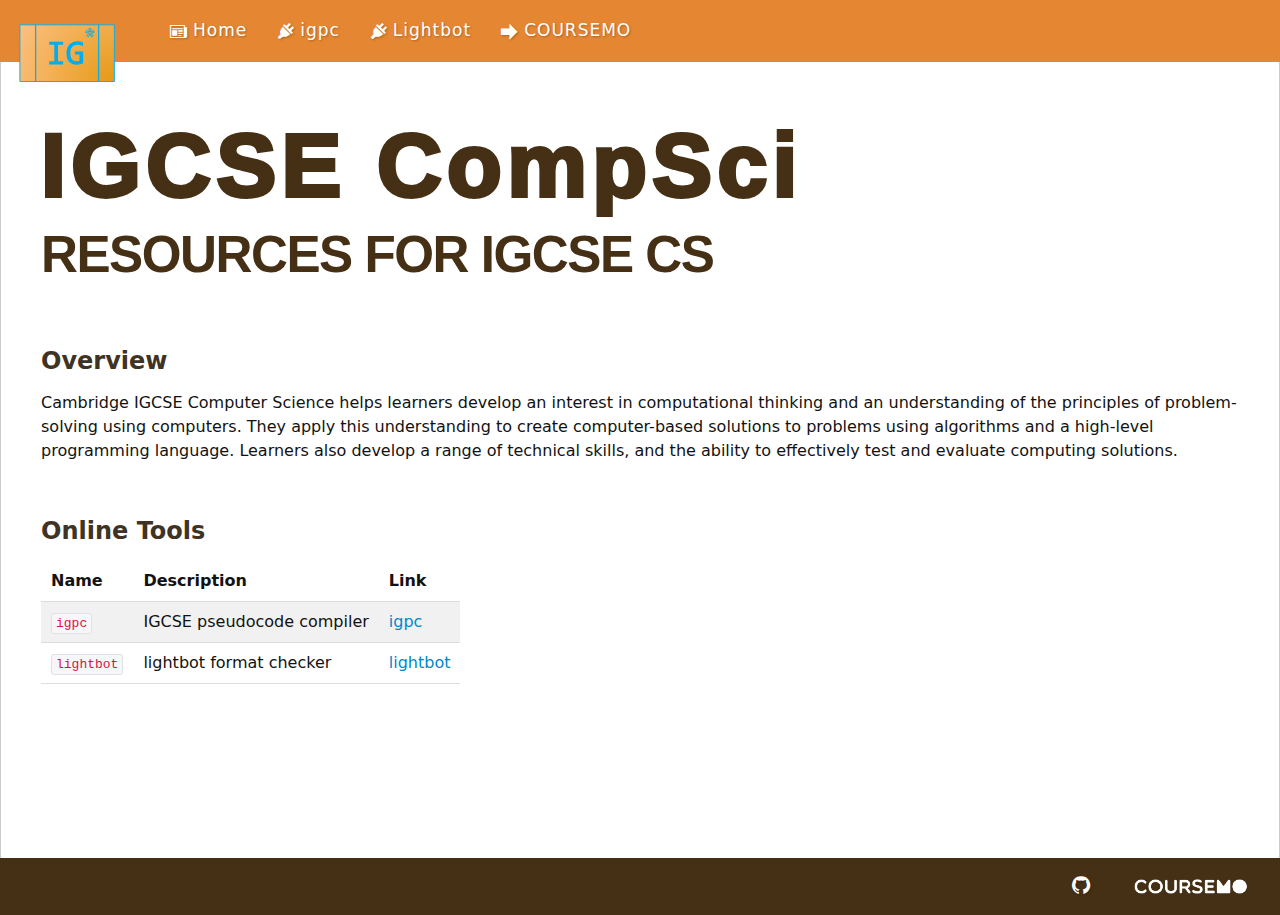
==== commit 32c6f48f: "style: ajust h2 color" ====
--- a/index.html
+++ b/index.html
@@ -1 +1 @@
-<!DOCTYPE html><html lang="en"><head><meta charset="utf-8"><meta name="viewport" content="width=device-width,initial-scale=1,user-scalable=0"><title>IGCSE CompSci: RESOURCES FOR IGCSE CS</title><link rel="icon shortcut" type="image/x-icon" href="/favicon.09aa0899.ico"><link href="/index.448b5e27.css" rel="stylesheet"><link href="/index.25e661e1.css" rel="stylesheet"></head><body class="page-index"> <div class="navbar navbar-inverse"> <div class="navbar-inner"> <div class="container"> <div class="collapse nav-collapse"> <a class="brand" href="/"><span class="logo"></span></a> <ul class="flex flex-wrap nav"> <li> <a href="/"><i class="icon-newspaper"></i><span>Home</span></a> </li>           <li> <a href="/igpc/"><i class="icon-power-cord"></i><span>igpc</span></a> </li> <li class="hidden md:list-item"> <a href="https://www.coursemo.com/" title="COURSEMO"><i class="icon-file-text"></i><span>COURSEMO</span></a> </li> </ul> </div> </div> </div> </div> <div class="main"> <div class="container mx-auto"> <div class="main-content"> <div class="title-header"> <span class="name">IGCSE CompSci</span><span class="tag-line">RESOURCES FOR IGCSE CS</span> </div> <h2>Overview</h2> <p> Cambridge IGCSE Computer Science helps learners develop an interest in computational thinking and an understanding of the principles of problem-solving using computers. They apply this understanding to create computer-based solutions to problems using algorithms and a high-level programming language. Learners also develop a range of technical skills, and the ability to effectively test and evaluate computing solutions. </p>        <h2>Online Tools</h2> <table class="border-collapse my-table"> <tbody> <tr> <th>Name</th> <th>Description</th> <th>Link</th> </tr> <tr> <td><code>igpc</code></td> <td>IGCSE pseudocode compiler</td> <td> <a href="/igpc/">igpc</a> </td> </tr> <tr> <td><code>lightbot</code></td> <td>lightbot format checker</td> <td> <a href="/lightbot/">lightbot</a> </td> </tr> </tbody> </table> </div> </div> </div> <footer class="footer"> <div class="inner"> <div class="container mx-auto"> <div class="footer-main"> <ul class="flex flex-row justify-end">  <li class="social"> <a href="https://github.com/igcompsci" title="igcompsci on GitHub"><span class="icon-github"></span></a> </li> <li> <a href="https://www.coursemo.com/" title="COURSEMO"><img src="/coursemo-logo.a5d1cfae.png" alt="COURSEMO" width="150" height="20" class="inline-block"></a> </li> </ul> </div> </div> </div> </footer> </body></html>+<!DOCTYPE html><html lang="en"><head><meta charset="utf-8"><meta name="viewport" content="width=device-width,initial-scale=1,user-scalable=0"><title>IGCSE CompSci: RESOURCES FOR IGCSE CS</title><link rel="icon shortcut" type="image/x-icon" href="/favicon.09aa0899.ico"><link href="/index.448b5e27.css" rel="stylesheet"><link href="/index.92a44d69.css" rel="stylesheet"></head><body class="page-index"> <div class="navbar navbar-inverse"> <div class="navbar-inner"> <div class="container"> <div class="collapse nav-collapse"> <a class="brand" href="/"><span class="logo"></span></a> <ul class="flex flex-wrap nav"> <li> <a href="/"><i class="icon-newspaper"></i><span>Home</span></a> </li>           <li> <a href="/igpc/"><i class="icon-power-cord"></i><span>igpc</span></a> </li> <li class="hidden md:list-item"> <a href="/lightbot/"><i class="icon-power-cord"></i><span>Lightbot</span></a> </li> <li class="hidden md:list-item"> <a href="https://www.coursemo.com/" title="COURSEMO"><i class="icon-arrow-right"></i><span>COURSEMO</span></a> </li> </ul> </div> </div> </div> </div> <div class="main"> <div class="container mx-auto"> <div class="main-content"> <div class="title-header"> <span class="name">IGCSE CompSci</span><span class="tag-line">RESOURCES FOR IGCSE CS</span> </div> <h2>Overview</h2> <p> Cambridge IGCSE Computer Science helps learners develop an interest in computational thinking and an understanding of the principles of problem-solving using computers. They apply this understanding to create computer-based solutions to problems using algorithms and a high-level programming language. Learners also develop a range of technical skills, and the ability to effectively test and evaluate computing solutions. </p>        <h2>Online Tools</h2> <table class="border-collapse my-table"> <tbody> <tr> <th>Name</th> <th>Description</th> <th>Link</th> </tr> <tr> <td><code>igpc</code></td> <td>IGCSE pseudocode compiler</td> <td> <a href="/igpc/">igpc</a> </td> </tr> <tr> <td><code>lightbot</code></td> <td>lightbot format checker</td> <td> <a href="/lightbot/">lightbot</a> </td> </tr> </tbody> </table> </div> </div> </div> <footer class="footer"> <div class="inner"> <div class="container mx-auto"> <div class="footer-main"> <ul class="flex flex-row justify-end">  <li class="social"> <a href="https://github.com/igcompsci" title="igcompsci on GitHub"><span class="icon-github"></span></a> </li> <li> <a href="https://www.coursemo.com/" title="COURSEMO"><img src="/coursemo-logo.a5d1cfae.png" alt="COURSEMO" width="150" height="20" class="inline-block"></a> </li> </ul> </div> </div> </div> </footer> </body></html>--- a/index.92a44d69.css
+++ b/index.92a44d69.css
@@ -0,0 +1 @@
+body{color:#6f5a40;background:#f5f6f6}a{color:#08c;text-decoration:none}a:hover{color:#e48632;text-decoration:underline}p{margin:0 0 10px}img{max-width:100%;width:auto\9 ;height:auto;vertical-align:middle;border:0}pre{word-break:break-all;word-wrap:break-word;white-space:pre;white-space:pre-wrap;background-color:#f5f5f5;border:1px solid #00000026;border-radius:4px;margin:0 0 10px;padding:9.5px;font-size:13px;line-height:20px;display:block}pre.no-background{background-color:inherit;border:none}code,pre{font-family:Monaco,Consolas,Lucida Console,monospace;font-size:13px}code{color:#d14;white-space:nowrap;background-color:#f7f7f9;border:1px solid #e1e1e8;border-radius:3px;padding:2px 4px}pre code{color:#f8f8f8;background-color:#181818;padding:1em;font-size:14px;display:block}blockquote{background-color:#d8e2ff;border:1px solid #228}blockquote.info{background-image:url(info-icon.6551802e.png);background-position:1em .4em;background-repeat:no-repeat;padding:1em 1em 1em 5em}.my-table-1{border-collapse:collapse;border:1px solid #000;margin:1em 0}.my-table-1 th{color:#000;background-color:#aff;border:1px solid #000;padding:.4em}.my-table-1 td{vertical-align:top;color:#000;background-color:#dff;border:1px solid #000;padding:.2em .4em}.my-table th,.my-table td{text-align:left;vertical-align:top;padding:8px 10px;display:table-cell}.my-table tr{border-bottom:1px solid #ddd}.my-table tr:nth-child(2n){background-color:#f1f1f1}.navbar-inverse .navbar-inner{filter:none;background-color:#e48632;background-image:none;border:0;border-radius:0;padding:0}.navbar .container{margin-left:auto;margin-right:auto}.navbar .nav{letter-spacing:1px;margin:0 10px 0 155px;font-size:17px;font-weight:400}.nav-collapse{position:relative}.navbar .nav>li>a{color:#fff;text-shadow:1px 1px 2px #00000040;padding:18px 15px;display:block}.navbar .nav>li>a:hover{color:#fff;background-color:#d67f2d;text-decoration:none}.navbar .nav>li>a i{vertical-align:middle;margin-top:1px;margin-right:5px;display:inline-block}.brand{position:absolute;top:5px}.brand .logo{z-index:3;width:150px;height:90px;background-image:url(igcompsci-logo.c25d1e5a.svg);display:block;position:relative}.main{min-height:600px;background-color:#f5f6f6}.main .main-content{min-height:796px;background-color:#fff;border-left:1px solid #ccc;border-right:1px solid #ccc;padding:36px 40px}.main-content{color:#121212}.main-content h1,.main-content h2,.main-content h3,.main-content h4,.main-content h5,.main-content h6{color:inherit;text-rendering:optimizelegibility;margin:10px 0;font-family:inherit;font-weight:700;line-height:20px}.main-content h1,.main-content h2,.main-content h3{line-height:40px}.main-content h1{color:#453015;margin:50px 0 .8em;font-family:sans-serif;font-size:32px}.main-content h2{color:#3e3324;margin-top:2em;font-size:24px}.main-content h2.first{margin-top:.8em}.main-content h3{color:#825;margin-top:1em;font-size:1.2em}.main-content ul{margin:1em 0;padding-left:40px;list-style-type:disc}.footer{color:#fff;height:4em;letter-spacing:1px;text-shadow:1px 1px 2px #00000040;font-size:14px;line-height:4em}.footer .inner{background-color:#453015}.footer-main li a{color:#fff;padding:1.4em 1em}.footer-main li a:hover{background-color:#3e2b13;text-decoration:none}.footer-main li.social a{vertical-align:middle;padding:.95em .6em .73em;font-size:1.3em}.main-content .title-header{color:#453015;margin:0 0 .8em;font-family:sans-serif;font-size:32px}.main-content .title-header .name{letter-spacing:.06em;-webkit-text-stroke:4px;font-size:2.8em;font-weight:900}.main-content .title-header .tag-line{letter-spacing:-1.5px;text-transform:uppercase;margin-top:-.3em;margin-bottom:10px;font-size:1.6em;font-weight:700;display:block}@media (max-width:1024px){.main .main-content{padding:32px 10px 20px}.main-content h2{margin-top:1em}.main-content .title-header{font-size:16px}}@media (min-width:1536px){.s-mini-container .container{max-width:1280px}}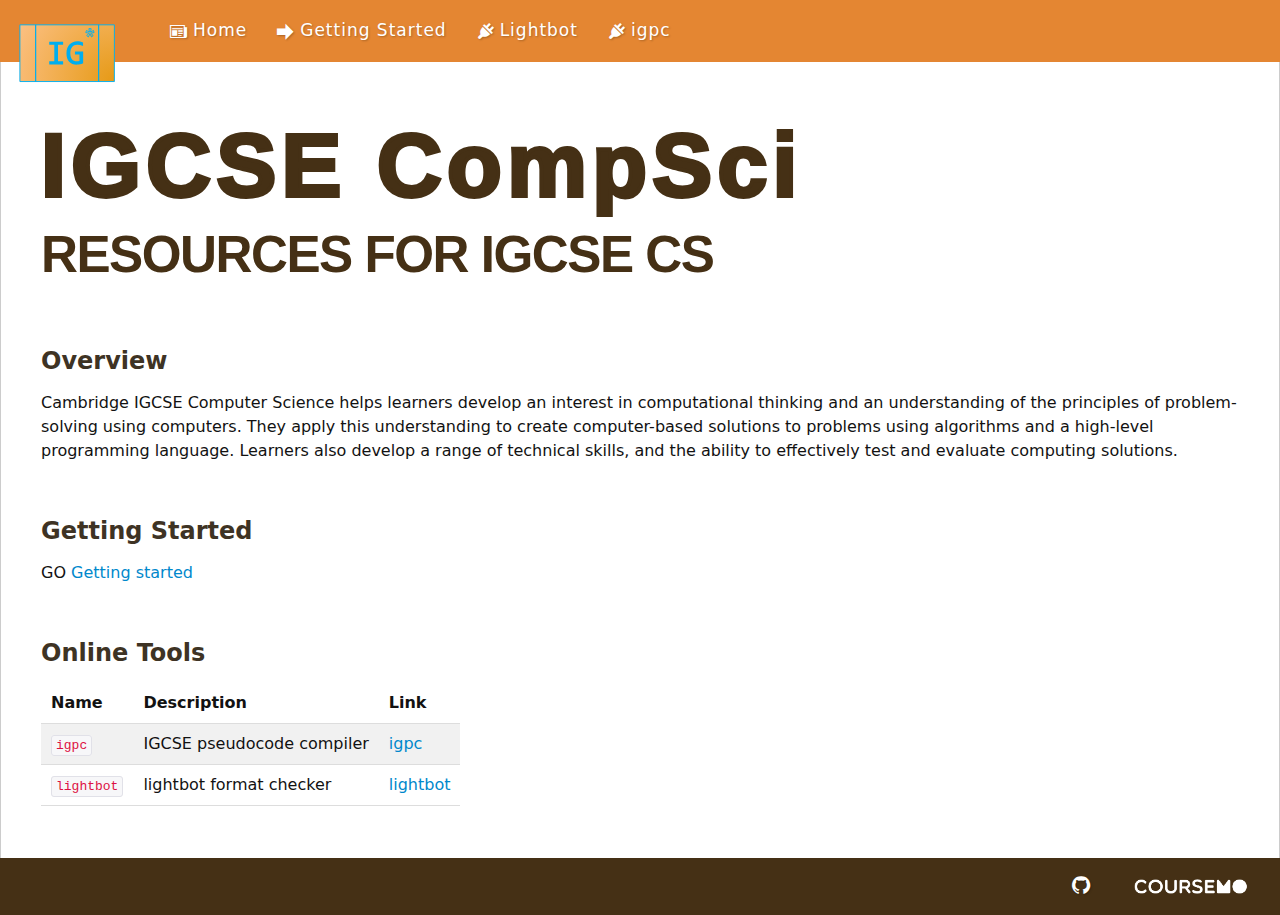
==== commit 4d11bc2e: "feat: add docs dir" ====
--- a/index.html
+++ b/index.html
@@ -1 +1 @@
-<!DOCTYPE html><html lang="en"><head><meta charset="utf-8"><meta name="viewport" content="width=device-width,initial-scale=1,user-scalable=0"><title>IGCSE CompSci: RESOURCES FOR IGCSE CS</title><link rel="icon shortcut" type="image/x-icon" href="/favicon.09aa0899.ico"><link href="/index.448b5e27.css" rel="stylesheet"><link href="/index.92a44d69.css" rel="stylesheet"></head><body class="page-index"> <div class="navbar navbar-inverse"> <div class="navbar-inner"> <div class="container"> <div class="collapse nav-collapse"> <a class="brand" href="/"><span class="logo"></span></a> <ul class="flex flex-wrap nav"> <li> <a href="/"><i class="icon-newspaper"></i><span>Home</span></a> </li>           <li> <a href="/igpc/"><i class="icon-power-cord"></i><span>igpc</span></a> </li> <li class="hidden md:list-item"> <a href="/lightbot/"><i class="icon-power-cord"></i><span>Lightbot</span></a> </li> <li class="hidden md:list-item"> <a href="https://www.coursemo.com/" title="COURSEMO"><i class="icon-arrow-right"></i><span>COURSEMO</span></a> </li> </ul> </div> </div> </div> </div> <div class="main"> <div class="container mx-auto"> <div class="main-content"> <div class="title-header"> <span class="name">IGCSE CompSci</span><span class="tag-line">RESOURCES FOR IGCSE CS</span> </div> <h2>Overview</h2> <p> Cambridge IGCSE Computer Science helps learners develop an interest in computational thinking and an understanding of the principles of problem-solving using computers. They apply this understanding to create computer-based solutions to problems using algorithms and a high-level programming language. Learners also develop a range of technical skills, and the ability to effectively test and evaluate computing solutions. </p>        <h2>Online Tools</h2> <table class="border-collapse my-table"> <tbody> <tr> <th>Name</th> <th>Description</th> <th>Link</th> </tr> <tr> <td><code>igpc</code></td> <td>IGCSE pseudocode compiler</td> <td> <a href="/igpc/">igpc</a> </td> </tr> <tr> <td><code>lightbot</code></td> <td>lightbot format checker</td> <td> <a href="/lightbot/">lightbot</a> </td> </tr> </tbody> </table> </div> </div> </div> <footer class="footer"> <div class="inner"> <div class="container mx-auto"> <div class="footer-main"> <ul class="flex flex-row justify-end">  <li class="social"> <a href="https://github.com/igcompsci" title="igcompsci on GitHub"><span class="icon-github"></span></a> </li> <li> <a href="https://www.coursemo.com/" title="COURSEMO"><img src="/coursemo-logo.a5d1cfae.png" alt="COURSEMO" width="150" height="20" class="inline-block"></a> </li> </ul> </div> </div> </div> </footer> </body></html>+<!DOCTYPE html><html lang="en"><head><meta charset="utf-8"><meta name="viewport" content="width=device-width,initial-scale=1,user-scalable=0"><title>IGCSE CompSci: RESOURCES FOR IGCSE CS</title><link rel="icon shortcut" type="image/x-icon" href="/favicon.09aa0899.ico"><link href="/index.c2117d8b.css" rel="stylesheet"><link href="/index.92a44d69.css" rel="stylesheet"></head><body class="page-index"> <div class="navbar navbar-inverse"> <div class="navbar-inner"> <div class="container"> <div class="collapse nav-collapse"> <a class="brand" href="/"><span class="logo"></span></a> <ul class="flex flex-wrap nav"> <li> <a href="/"><i class="icon-newspaper"></i><span>Home</span></a> </li> <li> <a href="/docs/"><i class="icon-arrow-right"></i><span>Getting Started</span></a> </li> <li class="hidden md:list-item"> <a href="/lightbot/"><i class="icon-power-cord"></i><span>Lightbot</span></a> </li> <li class="hidden md:list-item"> <a href="/igpc/"><i class="icon-power-cord"></i><span>igpc</span></a> </li>      </ul> </div> </div> </div> </div> <div class="main"> <div class="container mx-auto"> <div class="main-content"> <div class="title-header"> <span class="name">IGCSE CompSci</span><span class="tag-line">RESOURCES FOR IGCSE CS</span> </div> <h2>Overview</h2> <p> Cambridge IGCSE Computer Science helps learners develop an interest in computational thinking and an understanding of the principles of problem-solving using computers. They apply this understanding to create computer-based solutions to problems using algorithms and a high-level programming language. Learners also develop a range of technical skills, and the ability to effectively test and evaluate computing solutions. </p>        <h2>Getting Started</h2> <p>GO <a href="/docs/">Getting started</a></p> <h2>Online Tools</h2> <table class="border-collapse my-table"> <tbody> <tr> <th>Name</th> <th>Description</th> <th>Link</th> </tr> <tr> <td><code>igpc</code></td> <td>IGCSE pseudocode compiler</td> <td> <a href="/igpc/">igpc</a> </td> </tr> <tr> <td><code>lightbot</code></td> <td>lightbot format checker</td> <td> <a href="/lightbot/">lightbot</a> </td> </tr> </tbody> </table> </div> </div> </div> <footer class="footer"> <div class="inner"> <div class="container mx-auto"> <div class="footer-main"> <ul class="flex flex-row justify-end">  <li class="social"> <a href="https://github.com/igcompsci" title="igcompsci on GitHub"><span class="icon-github"></span></a> </li> <li> <a href="https://www.coursemo.com/" title="COURSEMO"><img src="/coursemo-logo.a5d1cfae.png" alt="COURSEMO" width="150" height="20" class="inline-block"></a> </li> </ul> </div> </div> </div> </footer> </body></html>--- a/index.c2117d8b.css
+++ b/index.c2117d8b.css
@@ -0,0 +1 @@
+*,:before,:after{box-sizing:border-box;border:0 solid #e5e7eb}:before,:after{--tw-content:""}html{-webkit-text-size-adjust:100%;tab-size:4;font-family:ui-sans-serif,system-ui,-apple-system,BlinkMacSystemFont,Segoe UI,Roboto,Helvetica Neue,Arial,Noto Sans,sans-serif,Apple Color Emoji,Segoe UI Emoji,Segoe UI Symbol,Noto Color Emoji;line-height:1.5}body{line-height:inherit;margin:0}hr{height:0;color:inherit;border-top-width:1px}abbr:where([title]){-webkit-text-decoration:underline dotted;text-decoration:underline dotted}h1,h2,h3,h4,h5,h6{font-size:inherit;font-weight:inherit}a{color:inherit;-webkit-text-decoration:inherit;-webkit-text-decoration:inherit;text-decoration:inherit}b,strong{font-weight:bolder}code,kbd,samp,pre{font-family:ui-monospace,SFMono-Regular,Menlo,Monaco,Consolas,Liberation Mono,Courier New,monospace;font-size:1em}small{font-size:80%}sub,sup{vertical-align:baseline;font-size:75%;line-height:0;position:relative}sub{bottom:-.25em}sup{top:-.5em}table{text-indent:0;border-color:inherit;border-collapse:collapse}button,input,optgroup,select,textarea{font-family:inherit;font-size:100%;font-weight:inherit;line-height:inherit;color:inherit;margin:0;padding:0}button,select{text-transform:none}button,[type=button],[type=reset],[type=submit]{-webkit-appearance:button;background-color:#0000;background-image:none}:-moz-focusring{outline:auto}:-moz-ui-invalid{box-shadow:none}progress{vertical-align:baseline}::-webkit-inner-spin-button,::-webkit-outer-spin-button{height:auto}[type=search]{-webkit-appearance:textfield;outline-offset:-2px}::-webkit-search-decoration{-webkit-appearance:none}::-webkit-file-upload-button{-webkit-appearance:button;font:inherit}summary{display:list-item}blockquote,dl,dd,h1,h2,h3,h4,h5,h6,hr,figure,p,pre{margin:0}fieldset{margin:0;padding:0}legend{padding:0}ol,ul,menu{margin:0;padding:0;list-style:none}textarea{resize:vertical}input::placeholder,textarea::placeholder{opacity:1;color:#9ca3af}button,[role=button]{cursor:pointer}:disabled{cursor:default}img,svg,video,canvas,audio,iframe,embed,object{vertical-align:middle;display:block}img,video{max-width:100%;height:auto}*,:before,:after{--tw-border-spacing-x:0;--tw-border-spacing-y:0;--tw-translate-x:0;--tw-translate-y:0;--tw-rotate:0;--tw-skew-x:0;--tw-skew-y:0;--tw-scale-x:1;--tw-scale-y:1;--tw-pan-x: ;--tw-pan-y: ;--tw-pinch-zoom: ;--tw-scroll-snap-strictness:proximity;--tw-ordinal: ;--tw-slashed-zero: ;--tw-numeric-figure: ;--tw-numeric-spacing: ;--tw-numeric-fraction: ;--tw-ring-inset: ;--tw-ring-offset-width:0px;--tw-ring-offset-color:#fff;--tw-ring-color:#3b82f680;--tw-ring-offset-shadow:0 0 #0000;--tw-ring-shadow:0 0 #0000;--tw-shadow:0 0 #0000;--tw-shadow-colored:0 0 #0000;--tw-blur: ;--tw-brightness: ;--tw-contrast: ;--tw-grayscale: ;--tw-hue-rotate: ;--tw-invert: ;--tw-saturate: ;--tw-sepia: ;--tw-drop-shadow: ;--tw-backdrop-blur: ;--tw-backdrop-brightness: ;--tw-backdrop-contrast: ;--tw-backdrop-grayscale: ;--tw-backdrop-hue-rotate: ;--tw-backdrop-invert: ;--tw-backdrop-opacity: ;--tw-backdrop-saturate: ;--tw-backdrop-sepia: }::backdrop{--tw-border-spacing-x:0;--tw-border-spacing-y:0;--tw-translate-x:0;--tw-translate-y:0;--tw-rotate:0;--tw-skew-x:0;--tw-skew-y:0;--tw-scale-x:1;--tw-scale-y:1;--tw-pan-x: ;--tw-pan-y: ;--tw-pinch-zoom: ;--tw-scroll-snap-strictness:proximity;--tw-ordinal: ;--tw-slashed-zero: ;--tw-numeric-figure: ;--tw-numeric-spacing: ;--tw-numeric-fraction: ;--tw-ring-inset: ;--tw-ring-offset-width:0px;--tw-ring-offset-color:#fff;--tw-ring-color:#3b82f680;--tw-ring-offset-shadow:0 0 #0000;--tw-ring-shadow:0 0 #0000;--tw-shadow:0 0 #0000;--tw-shadow-colored:0 0 #0000;--tw-blur: ;--tw-brightness: ;--tw-contrast: ;--tw-grayscale: ;--tw-hue-rotate: ;--tw-invert: ;--tw-saturate: ;--tw-sepia: ;--tw-drop-shadow: ;--tw-backdrop-blur: ;--tw-backdrop-brightness: ;--tw-backdrop-contrast: ;--tw-backdrop-grayscale: ;--tw-backdrop-hue-rotate: ;--tw-backdrop-invert: ;--tw-backdrop-opacity: ;--tw-backdrop-saturate: ;--tw-backdrop-sepia: }.container{width:100%}@media (min-width:640px){.container{max-width:640px}}@media (min-width:768px){.container{max-width:768px}}@media (min-width:1024px){.container{max-width:1024px}}@media (min-width:1280px){.container{max-width:1280px}}@media (min-width:1536px){.container{max-width:1536px}}.absolute{position:absolute}.relative{position:relative}.right-4{right:1rem}.top-3{top:.75rem}.mx-auto{margin-left:auto;margin-right:auto}.my-4{margin-top:1rem;margin-bottom:1rem}.mb-2{margin-bottom:.5rem}.mt-2{margin-top:.5rem}.inline-block{display:inline-block}.flex{display:flex}.table{display:table}.grid{display:grid}.hidden{display:none}.w-full{width:100%}.w-1\/4{width:25%}.w-3\/4{width:75%}.border-collapse{border-collapse:collapse}.cursor-pointer{cursor:pointer}.flex-row{flex-direction:row}.flex-wrap{flex-wrap:wrap}.justify-end{justify-content:flex-end}.justify-between{justify-content:space-between}.gap-y-6{row-gap:1.5rem}.overflow-auto{overflow:auto}.rounded-md{border-radius:.375rem}.border{border-width:1px}.bg-gray-50{--tw-bg-opacity:1;background-color:rgb(249 250 251/var(--tw-bg-opacity))}.bg-white{--tw-bg-opacity:1;background-color:rgb(255 255 255/var(--tw-bg-opacity))}.bg-indigo-600{--tw-bg-opacity:1;background-color:rgb(79 70 229/var(--tw-bg-opacity))}.bg-stone-800{--tw-bg-opacity:1;background-color:rgb(41 37 36/var(--tw-bg-opacity))}.bg-cyan-500{--tw-bg-opacity:1;background-color:rgb(6 182 212/var(--tw-bg-opacity))}.px-4{padding-left:1rem;padding-right:1rem}.py-4{padding-top:1rem;padding-bottom:1rem}.py-2{padding-top:.5rem;padding-bottom:.5rem}.py-5{padding-top:1.25rem;padding-bottom:1.25rem}.font-bold{font-weight:700}.italic{font-style:italic}.text-black{--tw-text-opacity:1;color:rgb(0 0 0/var(--tw-text-opacity))}.text-gray-500{--tw-text-opacity:1;color:rgb(107 114 128/var(--tw-text-opacity))}.text-red-500{--tw-text-opacity:1;color:rgb(239 68 68/var(--tw-text-opacity))}.text-white{--tw-text-opacity:1;color:rgb(255 255 255/var(--tw-text-opacity))}.text-zinc-500{--tw-text-opacity:1;color:rgb(113 113 122/var(--tw-text-opacity))}@font-face{font-family:icomoon;src:url(icomoon.8919afe2.woff)format("woff"),url(icomoon.17efd0f9.ttf)format("truetype"),url(icomoon.3ae5af94.svg#icomoon)format("svg");font-weight:400;font-style:normal}.anchor:before,[class*=\ icon-],[class^=icon-]{speak:none;font-variant:normal;text-transform:none;-webkit-font-smoothing:antialiased;-moz-osx-font-smoothing:grayscale;font-style:normal;font-weight:400;line-height:1;font-family:icomoon!important}.icon-newspaper:before{content:""}.icon-file-text:before{content:""}.icon-cog:before{content:""}.icon-power-cord:before{content:""}.anchor:before{content:""}.icon-star-full:before{content:""}.icon-arrow-right:before{content:""}.icon-twitter:before{content:""}.icon-rss:before{content:""}.icon-github:before{content:""}.hover\:bg-indigo-700:hover{--tw-bg-opacity:1;background-color:rgb(67 56 202/var(--tw-bg-opacity))}.hover\:bg-cyan-600:hover{--tw-bg-opacity:1;background-color:rgb(8 145 178/var(--tw-bg-opacity))}.hover\:text-black:hover{--tw-text-opacity:1;color:rgb(0 0 0/var(--tw-text-opacity))}@media (min-width:768px){.md\:list-item{display:list-item}}@media (min-width:1024px){.lg\:w-1\/2{width:50%}}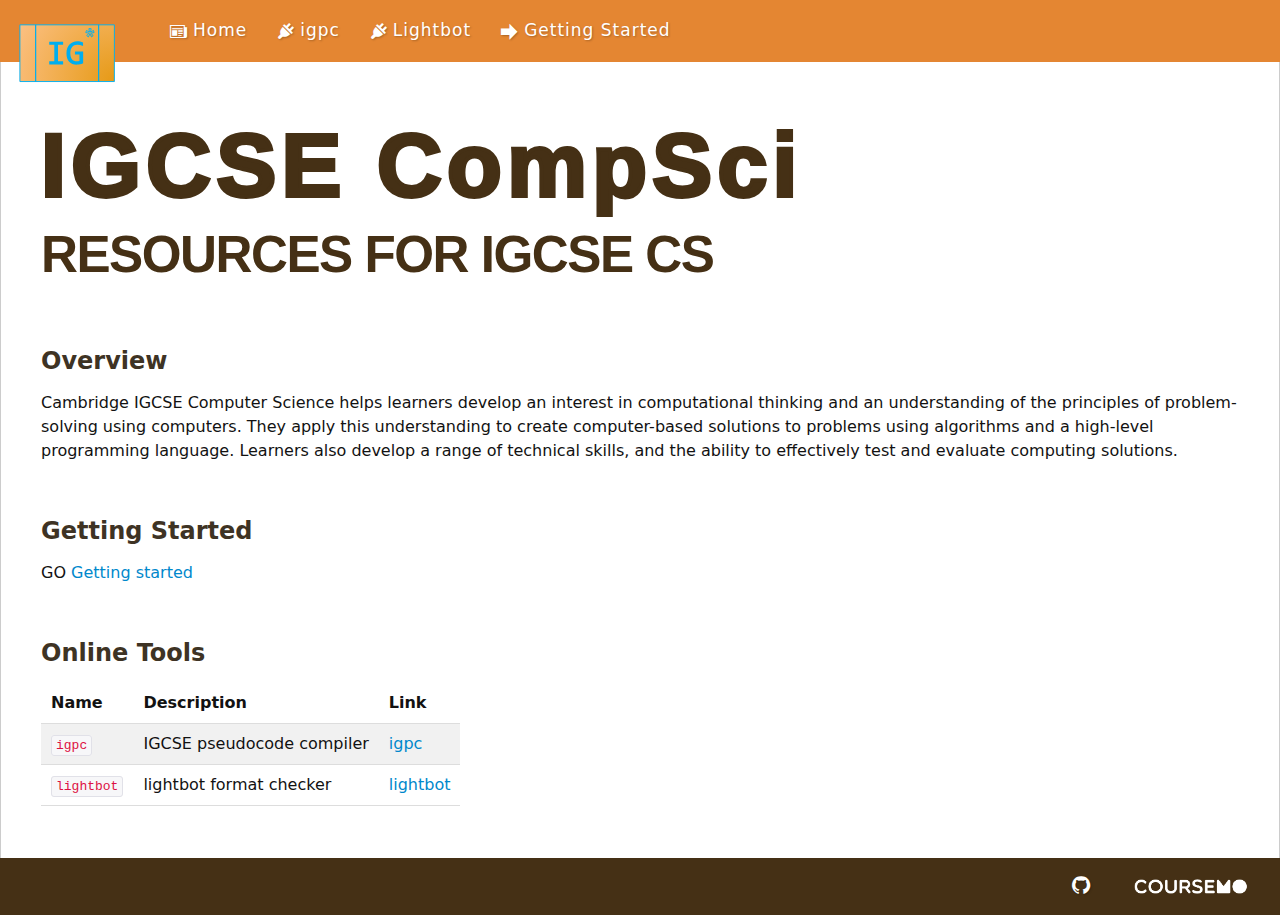
==== commit 51ec4a0b: "feat: adapt sidebar for mobile" ====
--- a/index.html
+++ b/index.html
@@ -1 +1 @@
-<!DOCTYPE html><html lang="en"><head><meta charset="utf-8"><meta name="viewport" content="width=device-width,initial-scale=1,user-scalable=0"><title>IGCSE CompSci: RESOURCES FOR IGCSE CS</title><link rel="icon shortcut" type="image/x-icon" href="/favicon.09aa0899.ico"><link href="/index.c2117d8b.css" rel="stylesheet"><link href="/index.92a44d69.css" rel="stylesheet"></head><body class="page-index"> <div class="navbar navbar-inverse"> <div class="navbar-inner"> <div class="container"> <div class="collapse nav-collapse"> <a class="brand" href="/"><span class="logo"></span></a> <ul class="flex flex-wrap nav"> <li> <a href="/"><i class="icon-newspaper"></i><span>Home</span></a> </li> <li> <a href="/docs/"><i class="icon-arrow-right"></i><span>Getting Started</span></a> </li> <li class="hidden md:list-item"> <a href="/lightbot/"><i class="icon-power-cord"></i><span>Lightbot</span></a> </li> <li class="hidden md:list-item"> <a href="/igpc/"><i class="icon-power-cord"></i><span>igpc</span></a> </li>      </ul> </div> </div> </div> </div> <div class="main"> <div class="container mx-auto"> <div class="main-content"> <div class="title-header"> <span class="name">IGCSE CompSci</span><span class="tag-line">RESOURCES FOR IGCSE CS</span> </div> <h2>Overview</h2> <p> Cambridge IGCSE Computer Science helps learners develop an interest in computational thinking and an understanding of the principles of problem-solving using computers. They apply this understanding to create computer-based solutions to problems using algorithms and a high-level programming language. Learners also develop a range of technical skills, and the ability to effectively test and evaluate computing solutions. </p>        <h2>Getting Started</h2> <p>GO <a href="/docs/">Getting started</a></p> <h2>Online Tools</h2> <table class="border-collapse my-table"> <tbody> <tr> <th>Name</th> <th>Description</th> <th>Link</th> </tr> <tr> <td><code>igpc</code></td> <td>IGCSE pseudocode compiler</td> <td> <a href="/igpc/">igpc</a> </td> </tr> <tr> <td><code>lightbot</code></td> <td>lightbot format checker</td> <td> <a href="/lightbot/">lightbot</a> </td> </tr> </tbody> </table> </div> </div> </div> <footer class="footer"> <div class="inner"> <div class="container mx-auto"> <div class="footer-main"> <ul class="flex flex-row justify-end">  <li class="social"> <a href="https://github.com/igcompsci" title="igcompsci on GitHub"><span class="icon-github"></span></a> </li> <li> <a href="https://www.coursemo.com/" title="COURSEMO"><img src="/coursemo-logo.a5d1cfae.png" alt="COURSEMO" width="150" height="20" class="inline-block"></a> </li> </ul> </div> </div> </div> </footer> </body></html>+<!DOCTYPE html><html lang="en"><head><meta charset="utf-8"><meta name="viewport" content="width=device-width,initial-scale=1,user-scalable=0"><title>IGCSE CompSci: RESOURCES FOR IGCSE CS</title><link rel="icon shortcut" type="image/x-icon" href="/favicon.09aa0899.ico"><link href="/index.51e3ad98.css" rel="stylesheet"><link href="/index.20166f71.css" rel="stylesheet"></head><body class="page-index"> <div class="navbar navbar-inverse"> <div class="navbar-inner"> <div class="container"> <div class="collapse nav-collapse"> <a class="brand" href="/"><span class="logo"></span></a> <ul class="flex flex-wrap nav"> <li> <a href="/"><i class="icon-newspaper"></i><span>Home</span></a> </li> <li> <a href="/igpc/"><i class="icon-power-cord"></i><span>igpc</span></a> </li> <li class="hidden md:list-item"> <a href="/lightbot/"><i class="icon-power-cord"></i><span>Lightbot</span></a> </li> <li class="hidden md:list-item"> <a href="/docs/"><i class="icon-arrow-right"></i><span>Getting Started</span></a> </li>      </ul> </div> </div> </div> </div> <div class="main"> <div class="container mx-auto"> <div class="main-content"> <div class="title-header"> <span class="name">IGCSE CompSci</span><span class="tag-line">RESOURCES FOR IGCSE CS</span> </div> <h2>Overview</h2> <p> Cambridge IGCSE Computer Science helps learners develop an interest in computational thinking and an understanding of the principles of problem-solving using computers. They apply this understanding to create computer-based solutions to problems using algorithms and a high-level programming language. Learners also develop a range of technical skills, and the ability to effectively test and evaluate computing solutions. </p>        <h2>Getting Started</h2> <p>GO <a href="/docs/">Getting started</a></p> <h2>Online Tools</h2> <table class="border-collapse my-table"> <tbody> <tr> <th>Name</th> <th>Description</th> <th>Link</th> </tr> <tr> <td><code>igpc</code></td> <td>IGCSE pseudocode compiler</td> <td> <a href="/igpc/">igpc</a> </td> </tr> <tr> <td><code>lightbot</code></td> <td>lightbot format checker</td> <td> <a href="/lightbot/">lightbot</a> </td> </tr> </tbody> </table> </div> </div> </div> <footer class="footer"> <div class="inner"> <div class="container mx-auto"> <div class="footer-main"> <ul class="flex flex-row justify-end">  <li class="social"> <a href="https://github.com/igcompsci" title="igcompsci on GitHub"><span class="icon-github"></span></a> </li> <li> <a href="https://www.coursemo.com/" title="COURSEMO"><img src="/coursemo-logo.a5d1cfae.png" alt="COURSEMO" width="150" height="20" class="inline-block"></a> </li> </ul> </div> </div> </div> </footer> </body></html>--- a/index.51e3ad98.css
+++ b/index.51e3ad98.css
@@ -0,0 +1 @@
+*,:before,:after{box-sizing:border-box;border:0 solid #e5e7eb}:before,:after{--tw-content:""}html{-webkit-text-size-adjust:100%;tab-size:4;font-family:ui-sans-serif,system-ui,-apple-system,BlinkMacSystemFont,Segoe UI,Roboto,Helvetica Neue,Arial,Noto Sans,sans-serif,Apple Color Emoji,Segoe UI Emoji,Segoe UI Symbol,Noto Color Emoji;line-height:1.5}body{line-height:inherit;margin:0}hr{height:0;color:inherit;border-top-width:1px}abbr:where([title]){-webkit-text-decoration:underline dotted;text-decoration:underline dotted}h1,h2,h3,h4,h5,h6{font-size:inherit;font-weight:inherit}a{color:inherit;-webkit-text-decoration:inherit;-webkit-text-decoration:inherit;text-decoration:inherit}b,strong{font-weight:bolder}code,kbd,samp,pre{font-family:ui-monospace,SFMono-Regular,Menlo,Monaco,Consolas,Liberation Mono,Courier New,monospace;font-size:1em}small{font-size:80%}sub,sup{vertical-align:baseline;font-size:75%;line-height:0;position:relative}sub{bottom:-.25em}sup{top:-.5em}table{text-indent:0;border-color:inherit;border-collapse:collapse}button,input,optgroup,select,textarea{font-family:inherit;font-size:100%;font-weight:inherit;line-height:inherit;color:inherit;margin:0;padding:0}button,select{text-transform:none}button,[type=button],[type=reset],[type=submit]{-webkit-appearance:button;background-color:#0000;background-image:none}:-moz-focusring{outline:auto}:-moz-ui-invalid{box-shadow:none}progress{vertical-align:baseline}::-webkit-inner-spin-button,::-webkit-outer-spin-button{height:auto}[type=search]{-webkit-appearance:textfield;outline-offset:-2px}::-webkit-search-decoration{-webkit-appearance:none}::-webkit-file-upload-button{-webkit-appearance:button;font:inherit}summary{display:list-item}blockquote,dl,dd,h1,h2,h3,h4,h5,h6,hr,figure,p,pre{margin:0}fieldset{margin:0;padding:0}legend{padding:0}ol,ul,menu{margin:0;padding:0;list-style:none}textarea{resize:vertical}input::placeholder,textarea::placeholder{opacity:1;color:#9ca3af}button,[role=button]{cursor:pointer}:disabled{cursor:default}img,svg,video,canvas,audio,iframe,embed,object{vertical-align:middle;display:block}img,video{max-width:100%;height:auto}*,:before,:after{--tw-border-spacing-x:0;--tw-border-spacing-y:0;--tw-translate-x:0;--tw-translate-y:0;--tw-rotate:0;--tw-skew-x:0;--tw-skew-y:0;--tw-scale-x:1;--tw-scale-y:1;--tw-pan-x: ;--tw-pan-y: ;--tw-pinch-zoom: ;--tw-scroll-snap-strictness:proximity;--tw-ordinal: ;--tw-slashed-zero: ;--tw-numeric-figure: ;--tw-numeric-spacing: ;--tw-numeric-fraction: ;--tw-ring-inset: ;--tw-ring-offset-width:0px;--tw-ring-offset-color:#fff;--tw-ring-color:#3b82f680;--tw-ring-offset-shadow:0 0 #0000;--tw-ring-shadow:0 0 #0000;--tw-shadow:0 0 #0000;--tw-shadow-colored:0 0 #0000;--tw-blur: ;--tw-brightness: ;--tw-contrast: ;--tw-grayscale: ;--tw-hue-rotate: ;--tw-invert: ;--tw-saturate: ;--tw-sepia: ;--tw-drop-shadow: ;--tw-backdrop-blur: ;--tw-backdrop-brightness: ;--tw-backdrop-contrast: ;--tw-backdrop-grayscale: ;--tw-backdrop-hue-rotate: ;--tw-backdrop-invert: ;--tw-backdrop-opacity: ;--tw-backdrop-saturate: ;--tw-backdrop-sepia: }::backdrop{--tw-border-spacing-x:0;--tw-border-spacing-y:0;--tw-translate-x:0;--tw-translate-y:0;--tw-rotate:0;--tw-skew-x:0;--tw-skew-y:0;--tw-scale-x:1;--tw-scale-y:1;--tw-pan-x: ;--tw-pan-y: ;--tw-pinch-zoom: ;--tw-scroll-snap-strictness:proximity;--tw-ordinal: ;--tw-slashed-zero: ;--tw-numeric-figure: ;--tw-numeric-spacing: ;--tw-numeric-fraction: ;--tw-ring-inset: ;--tw-ring-offset-width:0px;--tw-ring-offset-color:#fff;--tw-ring-color:#3b82f680;--tw-ring-offset-shadow:0 0 #0000;--tw-ring-shadow:0 0 #0000;--tw-shadow:0 0 #0000;--tw-shadow-colored:0 0 #0000;--tw-blur: ;--tw-brightness: ;--tw-contrast: ;--tw-grayscale: ;--tw-hue-rotate: ;--tw-invert: ;--tw-saturate: ;--tw-sepia: ;--tw-drop-shadow: ;--tw-backdrop-blur: ;--tw-backdrop-brightness: ;--tw-backdrop-contrast: ;--tw-backdrop-grayscale: ;--tw-backdrop-hue-rotate: ;--tw-backdrop-invert: ;--tw-backdrop-opacity: ;--tw-backdrop-saturate: ;--tw-backdrop-sepia: }.container{width:100%}@media (min-width:640px){.container{max-width:640px}}@media (min-width:768px){.container{max-width:768px}}@media (min-width:1024px){.container{max-width:1024px}}@media (min-width:1280px){.container{max-width:1280px}}@media (min-width:1536px){.container{max-width:1536px}}.absolute{position:absolute}.relative{position:relative}.right-4{right:1rem}.top-3{top:.75rem}.mx-auto{margin-left:auto;margin-right:auto}.my-4{margin-top:1rem;margin-bottom:1rem}.mb-2{margin-bottom:.5rem}.mt-2{margin-top:.5rem}.inline-block{display:inline-block}.flex{display:flex}.table{display:table}.grid{display:grid}.hidden{display:none}.w-full{width:100%}.border-collapse{border-collapse:collapse}.cursor-pointer{cursor:pointer}.flex-row{flex-direction:row}.flex-wrap{flex-wrap:wrap}.justify-end{justify-content:flex-end}.justify-between{justify-content:space-between}.gap-y-6{row-gap:1.5rem}.overflow-auto{overflow:auto}.rounded-md{border-radius:.375rem}.border{border-width:1px}.bg-gray-50{--tw-bg-opacity:1;background-color:rgb(249 250 251/var(--tw-bg-opacity))}.bg-white{--tw-bg-opacity:1;background-color:rgb(255 255 255/var(--tw-bg-opacity))}.bg-indigo-600{--tw-bg-opacity:1;background-color:rgb(79 70 229/var(--tw-bg-opacity))}.bg-stone-800{--tw-bg-opacity:1;background-color:rgb(41 37 36/var(--tw-bg-opacity))}.bg-cyan-500{--tw-bg-opacity:1;background-color:rgb(6 182 212/var(--tw-bg-opacity))}.px-4{padding-left:1rem;padding-right:1rem}.py-4{padding-top:1rem;padding-bottom:1rem}.py-2{padding-top:.5rem;padding-bottom:.5rem}.py-5{padding-top:1.25rem;padding-bottom:1.25rem}.font-bold{font-weight:700}.italic{font-style:italic}.text-black{--tw-text-opacity:1;color:rgb(0 0 0/var(--tw-text-opacity))}.text-gray-500{--tw-text-opacity:1;color:rgb(107 114 128/var(--tw-text-opacity))}.text-red-500{--tw-text-opacity:1;color:rgb(239 68 68/var(--tw-text-opacity))}.text-white{--tw-text-opacity:1;color:rgb(255 255 255/var(--tw-text-opacity))}.text-zinc-500{--tw-text-opacity:1;color:rgb(113 113 122/var(--tw-text-opacity))}@font-face{font-family:icomoon;src:url(icomoon.8919afe2.woff)format("woff"),url(icomoon.17efd0f9.ttf)format("truetype"),url(icomoon.3ae5af94.svg#icomoon)format("svg");font-weight:400;font-style:normal}.anchor:before,[class*=\ icon-],[class^=icon-]{speak:none;font-variant:normal;text-transform:none;-webkit-font-smoothing:antialiased;-moz-osx-font-smoothing:grayscale;font-style:normal;font-weight:400;line-height:1;font-family:icomoon!important}.icon-newspaper:before{content:""}.icon-file-text:before{content:""}.icon-cog:before{content:""}.icon-power-cord:before{content:""}.anchor:before{content:""}.icon-star-full:before{content:""}.icon-arrow-right:before{content:""}.icon-twitter:before{content:""}.icon-rss:before{content:""}.icon-github:before{content:""}.hover\:bg-indigo-700:hover{--tw-bg-opacity:1;background-color:rgb(67 56 202/var(--tw-bg-opacity))}.hover\:bg-cyan-600:hover{--tw-bg-opacity:1;background-color:rgb(8 145 178/var(--tw-bg-opacity))}.hover\:text-black:hover{--tw-text-opacity:1;color:rgb(0 0 0/var(--tw-text-opacity))}@media (min-width:768px){.md\:list-item{display:list-item}.md\:w-3\/4{width:75%}.md\:w-1\/4{width:25%}.md\:flex-row-reverse{flex-direction:row-reverse}}@media (min-width:1024px){.lg\:w-1\/2{width:50%}}--- a/index.20166f71.css
+++ b/index.20166f71.css
@@ -0,0 +1 @@
+body{color:#6f5a40;background:#f5f6f6}a{color:#08c;text-decoration:none}a:hover{color:#e48632;text-decoration:underline}p{margin:0 0 10px}img{max-width:100%;width:auto\9 ;height:auto;vertical-align:middle;border:0}pre{word-break:break-all;word-wrap:break-word;white-space:pre;white-space:pre-wrap;background-color:#f5f5f5;border:1px solid #00000026;border-radius:4px;margin:0 0 10px;padding:9.5px;font-size:13px;line-height:20px;display:block}pre.no-background{background-color:inherit;border:none}code,pre{font-family:Monaco,Consolas,Lucida Console,monospace;font-size:13px}code{color:#d14;white-space:nowrap;background-color:#f7f7f9;border:1px solid #e1e1e8;border-radius:3px;padding:2px 4px}pre code{color:#f8f8f8;background-color:#181818;padding:1em;font-size:14px;display:block}blockquote{background-color:#d8e2ff;border:1px solid #228;margin:.5em 0}blockquote.info{background-image:url(info-icon.6551802e.png);background-position:1em .4em;background-repeat:no-repeat;padding:1em 1em 1em 5em}.my-table-1{border-collapse:collapse;border:1px solid #000;margin:1em 0}.my-table-1 th{color:#000;background-color:#aff;border:1px solid #000;padding:.4em}.my-table-1 td{vertical-align:top;color:#000;background-color:#dff;border:1px solid #000;padding:.2em .4em}.my-table th,.my-table td{text-align:left;vertical-align:top;padding:8px 10px;display:table-cell}.my-table tr{border-bottom:1px solid #ddd}.my-table tr:nth-child(2n){background-color:#f1f1f1}.navbar-inverse .navbar-inner{filter:none;background-color:#e48632;background-image:none;border:0;border-radius:0;padding:0}.navbar .container{margin-left:auto;margin-right:auto}.navbar .nav{letter-spacing:1px;margin:0 10px 0 155px;font-size:17px;font-weight:400}.nav-collapse{position:relative}.navbar .nav>li>a{color:#fff;text-shadow:1px 1px 2px #00000040;padding:18px 15px;display:block}.navbar .nav>li>a:hover{color:#fff;background-color:#d67f2d;text-decoration:none}.navbar .nav>li>a i{vertical-align:middle;margin-top:1px;margin-right:5px;display:inline-block}.brand{position:absolute;top:5px}.brand .logo{z-index:3;width:150px;height:90px;background-image:url(igcompsci-logo.c25d1e5a.svg);display:block;position:relative}.main{min-height:600px;background-color:#f5f6f6}.main .main-content{min-height:796px;background-color:#fff;border-left:1px solid #ccc;border-right:1px solid #ccc;padding:36px 40px}.main-content{color:#121212}.main-content h1,.main-content h2,.main-content h3,.main-content h4,.main-content h5,.main-content h6{color:inherit;text-rendering:optimizelegibility;margin:10px 0;font-family:inherit;font-weight:700;line-height:20px}.main-content h1,.main-content h2,.main-content h3{line-height:40px}.main-content h1{color:#453015;margin:50px 0 .8em;font-family:sans-serif;font-size:32px}.main-content h2{color:#3e3324;margin-top:2em;font-size:24px}.main-content h2.first{margin-top:.8em}.main-content h3{color:#825;margin-top:1em;font-size:1.2em}.main-content ul{margin:1em 0;padding-left:40px;list-style-type:disc}.footer{color:#fff;height:4em;letter-spacing:1px;text-shadow:1px 1px 2px #00000040;font-size:14px;line-height:4em}.footer .inner{background-color:#453015}.footer-main li a{color:#fff;padding:1.4em 1em}.footer-main li a:hover{background-color:#3e2b13;text-decoration:none}.footer-main li.social a{vertical-align:middle;padding:.95em .6em .73em;font-size:1.3em}.main-content .title-header{color:#453015;margin:0 0 .8em;font-family:sans-serif;font-size:32px}.main-content .title-header .name{letter-spacing:.06em;-webkit-text-stroke:4px;font-size:2.8em;font-weight:900}.main-content .title-header .tag-line{letter-spacing:-1.5px;text-transform:uppercase;margin-top:-.3em;margin-bottom:10px;font-size:1.6em;font-weight:700;display:block}@media (max-width:1024px){.main .main-content{padding:32px 10px 20px}.main-content h2{margin-top:1em}.main-content .title-header{font-size:16px}}@media (min-width:1536px){.s-mini-container .container{max-width:1280px}}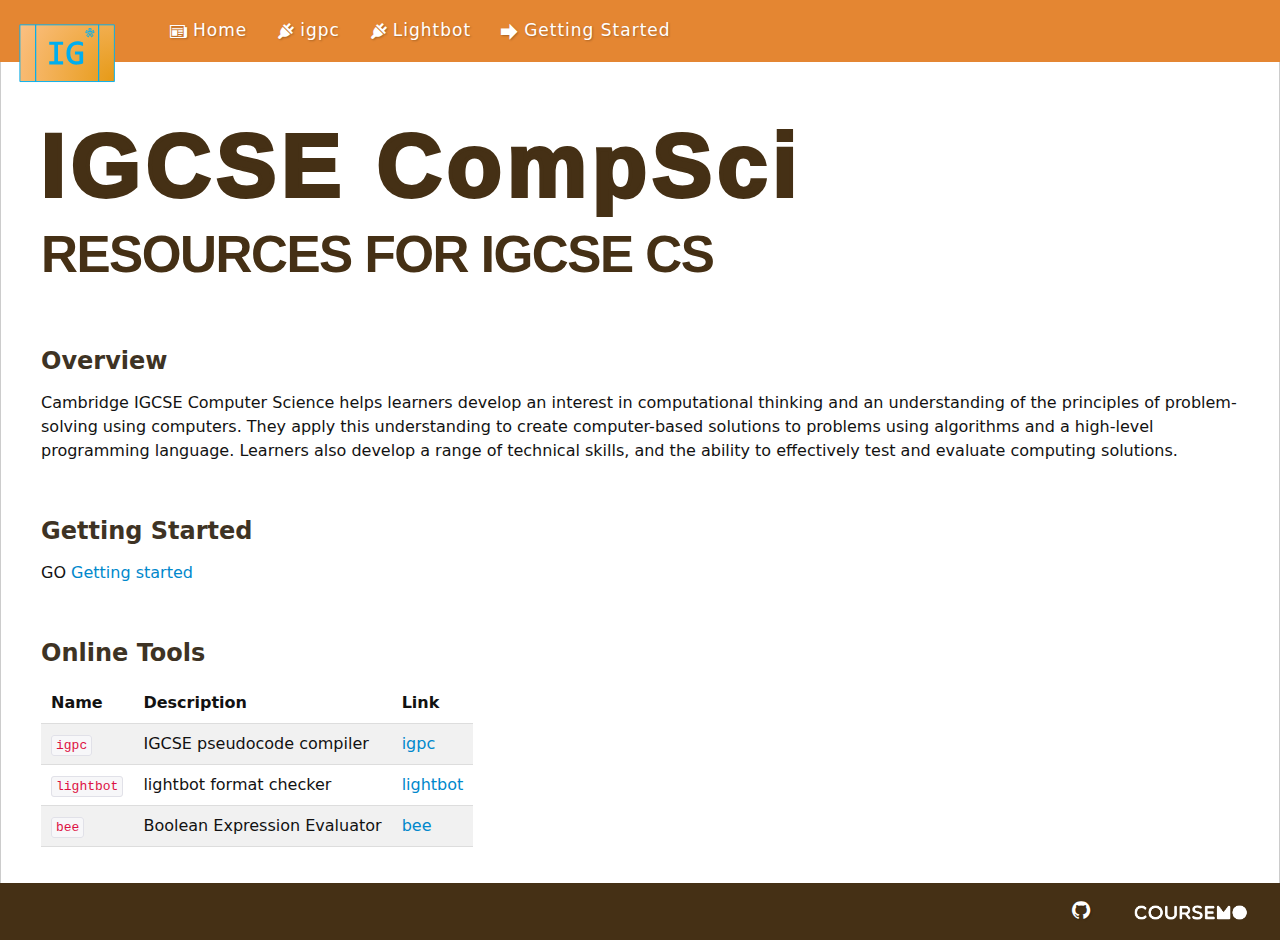
==== commit 924a5db3: "feat: add bee page" ====
--- a/index.html
+++ b/index.html
@@ -1 +1 @@
-<!DOCTYPE html><html lang="en"><head><meta charset="utf-8"><meta name="viewport" content="width=device-width,initial-scale=1,user-scalable=0"><title>IGCSE CompSci: RESOURCES FOR IGCSE CS</title><link rel="icon shortcut" type="image/x-icon" href="/favicon.09aa0899.ico"><link href="/index.51e3ad98.css" rel="stylesheet"><link href="/index.20166f71.css" rel="stylesheet"></head><body class="page-index"> <div class="navbar navbar-inverse"> <div class="navbar-inner"> <div class="container"> <div class="collapse nav-collapse"> <a class="brand" href="/"><span class="logo"></span></a> <ul class="flex flex-wrap nav"> <li> <a href="/"><i class="icon-newspaper"></i><span>Home</span></a> </li> <li> <a href="/igpc/"><i class="icon-power-cord"></i><span>igpc</span></a> </li> <li class="hidden md:list-item"> <a href="/lightbot/"><i class="icon-power-cord"></i><span>Lightbot</span></a> </li> <li class="hidden md:list-item"> <a href="/docs/"><i class="icon-arrow-right"></i><span>Getting Started</span></a> </li>      </ul> </div> </div> </div> </div> <div class="main"> <div class="container mx-auto"> <div class="main-content"> <div class="title-header"> <span class="name">IGCSE CompSci</span><span class="tag-line">RESOURCES FOR IGCSE CS</span> </div> <h2>Overview</h2> <p> Cambridge IGCSE Computer Science helps learners develop an interest in computational thinking and an understanding of the principles of problem-solving using computers. They apply this understanding to create computer-based solutions to problems using algorithms and a high-level programming language. Learners also develop a range of technical skills, and the ability to effectively test and evaluate computing solutions. </p>        <h2>Getting Started</h2> <p>GO <a href="/docs/">Getting started</a></p> <h2>Online Tools</h2> <table class="border-collapse my-table"> <tbody> <tr> <th>Name</th> <th>Description</th> <th>Link</th> </tr> <tr> <td><code>igpc</code></td> <td>IGCSE pseudocode compiler</td> <td> <a href="/igpc/">igpc</a> </td> </tr> <tr> <td><code>lightbot</code></td> <td>lightbot format checker</td> <td> <a href="/lightbot/">lightbot</a> </td> </tr> </tbody> </table> </div> </div> </div> <footer class="footer"> <div class="inner"> <div class="container mx-auto"> <div class="footer-main"> <ul class="flex flex-row justify-end">  <li class="social"> <a href="https://github.com/igcompsci" title="igcompsci on GitHub"><span class="icon-github"></span></a> </li> <li> <a href="https://www.coursemo.com/" title="COURSEMO"><img src="/coursemo-logo.a5d1cfae.png" alt="COURSEMO" width="150" height="20" class="inline-block"></a> </li> </ul> </div> </div> </div> </footer> </body></html>+<!DOCTYPE html><html lang="en"><head><meta charset="utf-8"><meta name="viewport" content="width=device-width,initial-scale=1,user-scalable=0"><title>IGCSE CompSci: RESOURCES FOR IGCSE CS</title><link rel="icon shortcut" type="image/x-icon" href="/favicon.09aa0899.ico"><link href="/index.73034395.css" rel="stylesheet"><link href="/index.8521b4c0.css" rel="stylesheet"></head><body class="page-index"> <div class="navbar navbar-inverse"> <div class="navbar-inner"> <div class="container"> <div class="collapse nav-collapse"> <a class="brand" href="/"><span class="logo"></span></a> <ul class="flex flex-wrap nav"> <li> <a href="/"><i class="icon-newspaper"></i><span>Home</span></a> </li> <li> <a href="/igpc/"><i class="icon-power-cord"></i><span>igpc</span></a> </li> <li class="hidden md:list-item"> <a href="/lightbot/"><i class="icon-power-cord"></i><span>Lightbot</span></a> </li> <li class="hidden md:list-item"> <a href="https://cs.coursemo.com/cs0478-book/getting-started.html"><i class="icon-arrow-right"></i><span>Getting Started</span></a> </li>      </ul> </div> </div> </div> </div> <div class="main"> <div class="container mx-auto"> <div class="main-content"> <div class="title-header"> <span class="name">IGCSE CompSci</span><span class="tag-line">RESOURCES FOR IGCSE CS</span> </div> <h2>Overview</h2> <p> Cambridge IGCSE Computer Science helps learners develop an interest in computational thinking and an understanding of the principles of problem-solving using computers. They apply this understanding to create computer-based solutions to problems using algorithms and a high-level programming language. Learners also develop a range of technical skills, and the ability to effectively test and evaluate computing solutions. </p>        <h2>Getting Started</h2> <p> GO <a href="https://cs.coursemo.com/cs0478-book/getting-started.html">Getting started</a> </p> <h2>Online Tools</h2> <table class="border-collapse my-table"> <tbody> <tr> <th>Name</th> <th>Description</th> <th>Link</th> </tr> <tr> <td><code>igpc</code></td> <td>IGCSE pseudocode compiler</td> <td> <a href="/igpc/">igpc</a> </td> </tr> <tr> <td><code>lightbot</code></td> <td>lightbot format checker</td> <td> <a href="/lightbot/">lightbot</a> </td> </tr> <tr> <td><code>bee</code></td> <td>Boolean Expression Evaluator</td> <td> <a href="/bee/">bee</a> </td> </tr> </tbody> </table> </div> </div> </div> <footer class="footer"> <div class="inner"> <div class="container mx-auto"> <div class="footer-main"> <ul class="flex flex-row justify-end">  <li class="social"> <a href="https://github.com/igcompsci" title="igcompsci on GitHub"><span class="icon-github"></span></a> </li> <li> <a href="https://www.coursemo.com/" title="COURSEMO"><img src="/coursemo-logo.a5d1cfae.png" alt="COURSEMO" width="150" height="20" class="inline-block"></a> </li> </ul> </div> </div> </div> </footer> </body></html>--- a/index.73034395.css
+++ b/index.73034395.css
@@ -0,0 +1 @@
+*,:before,:after{box-sizing:border-box;border:0 solid #e5e7eb}:before,:after{--tw-content:""}html{-webkit-text-size-adjust:100%;tab-size:4;font-family:ui-sans-serif,system-ui,-apple-system,BlinkMacSystemFont,Segoe UI,Roboto,Helvetica Neue,Arial,Noto Sans,sans-serif,Apple Color Emoji,Segoe UI Emoji,Segoe UI Symbol,Noto Color Emoji;line-height:1.5}body{line-height:inherit;margin:0}hr{height:0;color:inherit;border-top-width:1px}abbr:where([title]){-webkit-text-decoration:underline dotted;text-decoration:underline dotted}h1,h2,h3,h4,h5,h6{font-size:inherit;font-weight:inherit}a{color:inherit;-webkit-text-decoration:inherit;-webkit-text-decoration:inherit;text-decoration:inherit}b,strong{font-weight:bolder}code,kbd,samp,pre{font-family:ui-monospace,SFMono-Regular,Menlo,Monaco,Consolas,Liberation Mono,Courier New,monospace;font-size:1em}small{font-size:80%}sub,sup{vertical-align:baseline;font-size:75%;line-height:0;position:relative}sub{bottom:-.25em}sup{top:-.5em}table{text-indent:0;border-color:inherit;border-collapse:collapse}button,input,optgroup,select,textarea{font-family:inherit;font-size:100%;font-weight:inherit;line-height:inherit;color:inherit;margin:0;padding:0}button,select{text-transform:none}button,[type=button],[type=reset],[type=submit]{-webkit-appearance:button;background-color:#0000;background-image:none}:-moz-focusring{outline:auto}:-moz-ui-invalid{box-shadow:none}progress{vertical-align:baseline}::-webkit-inner-spin-button,::-webkit-outer-spin-button{height:auto}[type=search]{-webkit-appearance:textfield;outline-offset:-2px}::-webkit-search-decoration{-webkit-appearance:none}::-webkit-file-upload-button{-webkit-appearance:button;font:inherit}summary{display:list-item}blockquote,dl,dd,h1,h2,h3,h4,h5,h6,hr,figure,p,pre{margin:0}fieldset{margin:0;padding:0}legend{padding:0}ol,ul,menu{margin:0;padding:0;list-style:none}textarea{resize:vertical}input::placeholder,textarea::placeholder{opacity:1;color:#9ca3af}button,[role=button]{cursor:pointer}:disabled{cursor:default}img,svg,video,canvas,audio,iframe,embed,object{vertical-align:middle;display:block}img,video{max-width:100%;height:auto}*,:before,:after{--tw-border-spacing-x:0;--tw-border-spacing-y:0;--tw-translate-x:0;--tw-translate-y:0;--tw-rotate:0;--tw-skew-x:0;--tw-skew-y:0;--tw-scale-x:1;--tw-scale-y:1;--tw-pan-x: ;--tw-pan-y: ;--tw-pinch-zoom: ;--tw-scroll-snap-strictness:proximity;--tw-ordinal: ;--tw-slashed-zero: ;--tw-numeric-figure: ;--tw-numeric-spacing: ;--tw-numeric-fraction: ;--tw-ring-inset: ;--tw-ring-offset-width:0px;--tw-ring-offset-color:#fff;--tw-ring-color:#3b82f680;--tw-ring-offset-shadow:0 0 #0000;--tw-ring-shadow:0 0 #0000;--tw-shadow:0 0 #0000;--tw-shadow-colored:0 0 #0000;--tw-blur: ;--tw-brightness: ;--tw-contrast: ;--tw-grayscale: ;--tw-hue-rotate: ;--tw-invert: ;--tw-saturate: ;--tw-sepia: ;--tw-drop-shadow: ;--tw-backdrop-blur: ;--tw-backdrop-brightness: ;--tw-backdrop-contrast: ;--tw-backdrop-grayscale: ;--tw-backdrop-hue-rotate: ;--tw-backdrop-invert: ;--tw-backdrop-opacity: ;--tw-backdrop-saturate: ;--tw-backdrop-sepia: }::backdrop{--tw-border-spacing-x:0;--tw-border-spacing-y:0;--tw-translate-x:0;--tw-translate-y:0;--tw-rotate:0;--tw-skew-x:0;--tw-skew-y:0;--tw-scale-x:1;--tw-scale-y:1;--tw-pan-x: ;--tw-pan-y: ;--tw-pinch-zoom: ;--tw-scroll-snap-strictness:proximity;--tw-ordinal: ;--tw-slashed-zero: ;--tw-numeric-figure: ;--tw-numeric-spacing: ;--tw-numeric-fraction: ;--tw-ring-inset: ;--tw-ring-offset-width:0px;--tw-ring-offset-color:#fff;--tw-ring-color:#3b82f680;--tw-ring-offset-shadow:0 0 #0000;--tw-ring-shadow:0 0 #0000;--tw-shadow:0 0 #0000;--tw-shadow-colored:0 0 #0000;--tw-blur: ;--tw-brightness: ;--tw-contrast: ;--tw-grayscale: ;--tw-hue-rotate: ;--tw-invert: ;--tw-saturate: ;--tw-sepia: ;--tw-drop-shadow: ;--tw-backdrop-blur: ;--tw-backdrop-brightness: ;--tw-backdrop-contrast: ;--tw-backdrop-grayscale: ;--tw-backdrop-hue-rotate: ;--tw-backdrop-invert: ;--tw-backdrop-opacity: ;--tw-backdrop-saturate: ;--tw-backdrop-sepia: }.container{width:100%}@media (min-width:640px){.container{max-width:640px}}@media (min-width:768px){.container{max-width:768px}}@media (min-width:1024px){.container{max-width:1024px}}@media (min-width:1280px){.container{max-width:1280px}}@media (min-width:1536px){.container{max-width:1536px}}.absolute{position:absolute}.relative{position:relative}.right-4{right:1rem}.top-3{top:.75rem}.mx-auto{margin-left:auto;margin-right:auto}.my-4{margin-top:1rem;margin-bottom:1rem}.mb-2{margin-bottom:.5rem}.mt-2{margin-top:.5rem}.mt-3{margin-top:.75rem}.inline-block{display:inline-block}.flex{display:flex}.table{display:table}.grid{display:grid}.hidden{display:none}.w-full{width:100%}.border-collapse{border-collapse:collapse}.cursor-pointer{cursor:pointer}.flex-row{flex-direction:row}.flex-wrap{flex-wrap:wrap}.justify-end{justify-content:flex-end}.justify-between{justify-content:space-between}.gap-y-6{row-gap:1.5rem}.overflow-auto{overflow:auto}.rounded-md{border-radius:.375rem}.rounded-l-md{border-top-left-radius:.375rem;border-bottom-left-radius:.375rem}.rounded-r-md{border-top-right-radius:.375rem;border-bottom-right-radius:.375rem}.border{border-width:1px}.border-l-0{border-left-width:0}.border-gray-300{--tw-border-opacity:1;border-color:rgb(209 213 219/var(--tw-border-opacity))}.border-transparent{border-color:#0000}.bg-gray-50{--tw-bg-opacity:1;background-color:rgb(249 250 251/var(--tw-bg-opacity))}.bg-white{--tw-bg-opacity:1;background-color:rgb(255 255 255/var(--tw-bg-opacity))}.bg-indigo-600{--tw-bg-opacity:1;background-color:rgb(79 70 229/var(--tw-bg-opacity))}.bg-stone-800{--tw-bg-opacity:1;background-color:rgb(41 37 36/var(--tw-bg-opacity))}.bg-cyan-500{--tw-bg-opacity:1;background-color:rgb(6 182 212/var(--tw-bg-opacity))}.px-4{padding-left:1rem;padding-right:1rem}.py-4{padding-top:1rem;padding-bottom:1rem}.py-2{padding-top:.5rem;padding-bottom:.5rem}.py-5{padding-top:1.25rem;padding-bottom:1.25rem}.text-sm{font-size:.875rem;line-height:1.25rem}.font-bold{font-weight:700}.font-medium{font-weight:500}.uppercase{text-transform:uppercase}.italic{font-style:italic}.text-black{--tw-text-opacity:1;color:rgb(0 0 0/var(--tw-text-opacity))}.text-gray-500{--tw-text-opacity:1;color:rgb(107 114 128/var(--tw-text-opacity))}.text-red-500{--tw-text-opacity:1;color:rgb(239 68 68/var(--tw-text-opacity))}.text-white{--tw-text-opacity:1;color:rgb(255 255 255/var(--tw-text-opacity))}.text-zinc-500{--tw-text-opacity:1;color:rgb(113 113 122/var(--tw-text-opacity))}.shadow-sm{--tw-shadow:0 1px 2px 0 #0000000d;--tw-shadow-colored:0 1px 2px 0 var(--tw-shadow-color);box-shadow:var(--tw-ring-offset-shadow,0 0 #0000),var(--tw-ring-shadow,0 0 #0000),var(--tw-shadow)}@font-face{font-family:icomoon;src:url(icomoon.8919afe2.woff)format("woff"),url(icomoon.17efd0f9.ttf)format("truetype"),url(icomoon.3ae5af94.svg#icomoon)format("svg");font-weight:400;font-style:normal}.anchor:before,[class*=\ icon-],[class^=icon-]{speak:none;font-variant:normal;text-transform:none;-webkit-font-smoothing:antialiased;-moz-osx-font-smoothing:grayscale;font-style:normal;font-weight:400;line-height:1;font-family:icomoon!important}.icon-newspaper:before{content:""}.icon-file-text:before{content:""}.icon-cog:before{content:""}.icon-power-cord:before{content:""}.anchor:before{content:""}.icon-star-full:before{content:""}.icon-arrow-right:before{content:""}.icon-twitter:before{content:""}.icon-rss:before{content:""}.icon-github:before{content:""}.hover\:bg-indigo-700:hover{--tw-bg-opacity:1;background-color:rgb(67 56 202/var(--tw-bg-opacity))}.hover\:bg-cyan-600:hover{--tw-bg-opacity:1;background-color:rgb(8 145 178/var(--tw-bg-opacity))}.hover\:text-black:hover{--tw-text-opacity:1;color:rgb(0 0 0/var(--tw-text-opacity))}.focus\:border-indigo-500:focus{--tw-border-opacity:1;border-color:rgb(99 102 241/var(--tw-border-opacity))}.focus\:ring-indigo-500:focus{--tw-ring-opacity:1;--tw-ring-color:rgb(99 102 241/var(--tw-ring-opacity))}@media (min-width:640px){.sm\:text-sm{font-size:.875rem;line-height:1.25rem}}@media (min-width:768px){.md\:list-item{display:list-item}}@media (min-width:1024px){.lg\:w-1\/2{width:50%}}--- a/index.8521b4c0.css
+++ b/index.8521b4c0.css
@@ -0,0 +1 @@
+body{color:#6f5a40;background:#f5f6f6}a{color:#08c;text-decoration:none}a:hover{color:#e48632;text-decoration:underline}p{margin:0 0 10px}img{max-width:100%;width:auto\9 ;height:auto;vertical-align:middle;border:0}pre{word-break:break-all;word-wrap:break-word;white-space:pre;white-space:pre-wrap;background-color:#f5f5f5;border:1px solid #00000026;border-radius:4px;margin:0 0 10px;padding:9.5px;font-size:13px;line-height:20px;display:block}pre.no-background{background-color:inherit;border:none}code,pre{font-family:Monaco,Consolas,Lucida Console,monospace;font-size:13px}code{color:#d14;white-space:nowrap;background-color:#f7f7f9;border:1px solid #e1e1e8;border-radius:3px;padding:2px 4px}pre code{color:#f8f8f8;background-color:#181818;padding:1em;font-size:14px;display:block}blockquote{background-color:#d8e2ff;border:1px solid #228;margin:.5em 0}blockquote.info{background-image:url(info-icon.6551802e.png);background-position:1em .4em;background-repeat:no-repeat;padding:1em 1em 1em 5em}[type=text],select{-webkit-appearance:none;appearance:none;background-color:#fff;border-width:1px;border-color:#6b7280;border-radius:0;padding:.5rem .75rem;font-size:1rem;line-height:1.5rem}.my-table-1{border-collapse:collapse;border:1px solid #000;margin:1em 0}.my-table-1 th{color:#000;background-color:#aff;border:1px solid #000;padding:.4em}.my-table-1 td{vertical-align:top;color:#000;background-color:#dff;border:1px solid #000;padding:.2em .4em}.my-table th,.my-table td{text-align:left;vertical-align:top;padding:8px 10px;display:table-cell}.my-table tr{border-bottom:1px solid #ddd}.my-table tr:nth-child(2n){background-color:#f1f1f1}.navbar-inverse .navbar-inner{filter:none;background-color:#e48632;background-image:none;border:0;border-radius:0;padding:0}.navbar .container{margin-left:auto;margin-right:auto}.navbar .nav{letter-spacing:1px;margin:0 10px 0 155px;font-size:17px;font-weight:400}.nav-collapse{position:relative}.navbar .nav>li>a{color:#fff;text-shadow:1px 1px 2px #00000040;padding:18px 15px;display:block}.navbar .nav>li>a:hover{color:#fff;background-color:#d67f2d;text-decoration:none}.navbar .nav>li>a i{vertical-align:middle;margin-top:1px;margin-right:5px;display:inline-block}.brand{position:absolute;top:5px}.brand .logo{z-index:3;width:150px;height:90px;background-image:url(igcompsci-logo.c25d1e5a.svg);display:block;position:relative}.main{min-height:600px;background-color:#f5f6f6}.main .main-content{min-height:796px;background-color:#fff;border-left:1px solid #ccc;border-right:1px solid #ccc;padding:36px 40px}.main-content{color:#121212}.main-content h1,.main-content h2,.main-content h3,.main-content h4,.main-content h5,.main-content h6{color:inherit;text-rendering:optimizelegibility;margin:10px 0;font-family:inherit;font-weight:700;line-height:20px}.main-content h1,.main-content h2,.main-content h3{line-height:40px}.main-content h1{color:#453015;margin:50px 0 .8em;font-family:sans-serif;font-size:32px}.main-content h2{color:#3e3324;margin-top:2em;font-size:24px}.main-content h2.first{margin-top:.8em}.main-content h3{color:#825;margin-top:1em;font-size:1.2em}.main-content ul{margin:1em 0;padding-left:40px;list-style-type:disc}.footer{color:#fff;height:4em;letter-spacing:1px;text-shadow:1px 1px 2px #00000040;font-size:14px;line-height:4em}.footer .inner{background-color:#453015}.footer-main li a{color:#fff;padding:1.4em 1em}.footer-main li a:hover{background-color:#3e2b13;text-decoration:none}.footer-main li.social a{vertical-align:middle;padding:.95em .6em .73em;font-size:1.3em}.main-content .title-header{color:#453015;margin:0 0 .8em;font-family:sans-serif;font-size:32px}.main-content .title-header .name{letter-spacing:.06em;-webkit-text-stroke:4px;font-size:2.8em;font-weight:900}.main-content .title-header .tag-line{letter-spacing:-1.5px;text-transform:uppercase;margin-top:-.3em;margin-bottom:10px;font-size:1.6em;font-weight:700;display:block}@media (max-width:1024px){.main .main-content{padding:32px 10px 20px}.main-content h2{margin-top:1em}.main-content .title-header{font-size:16px}}@media (min-width:1536px){.s-mini-container .container{max-width:1280px}}